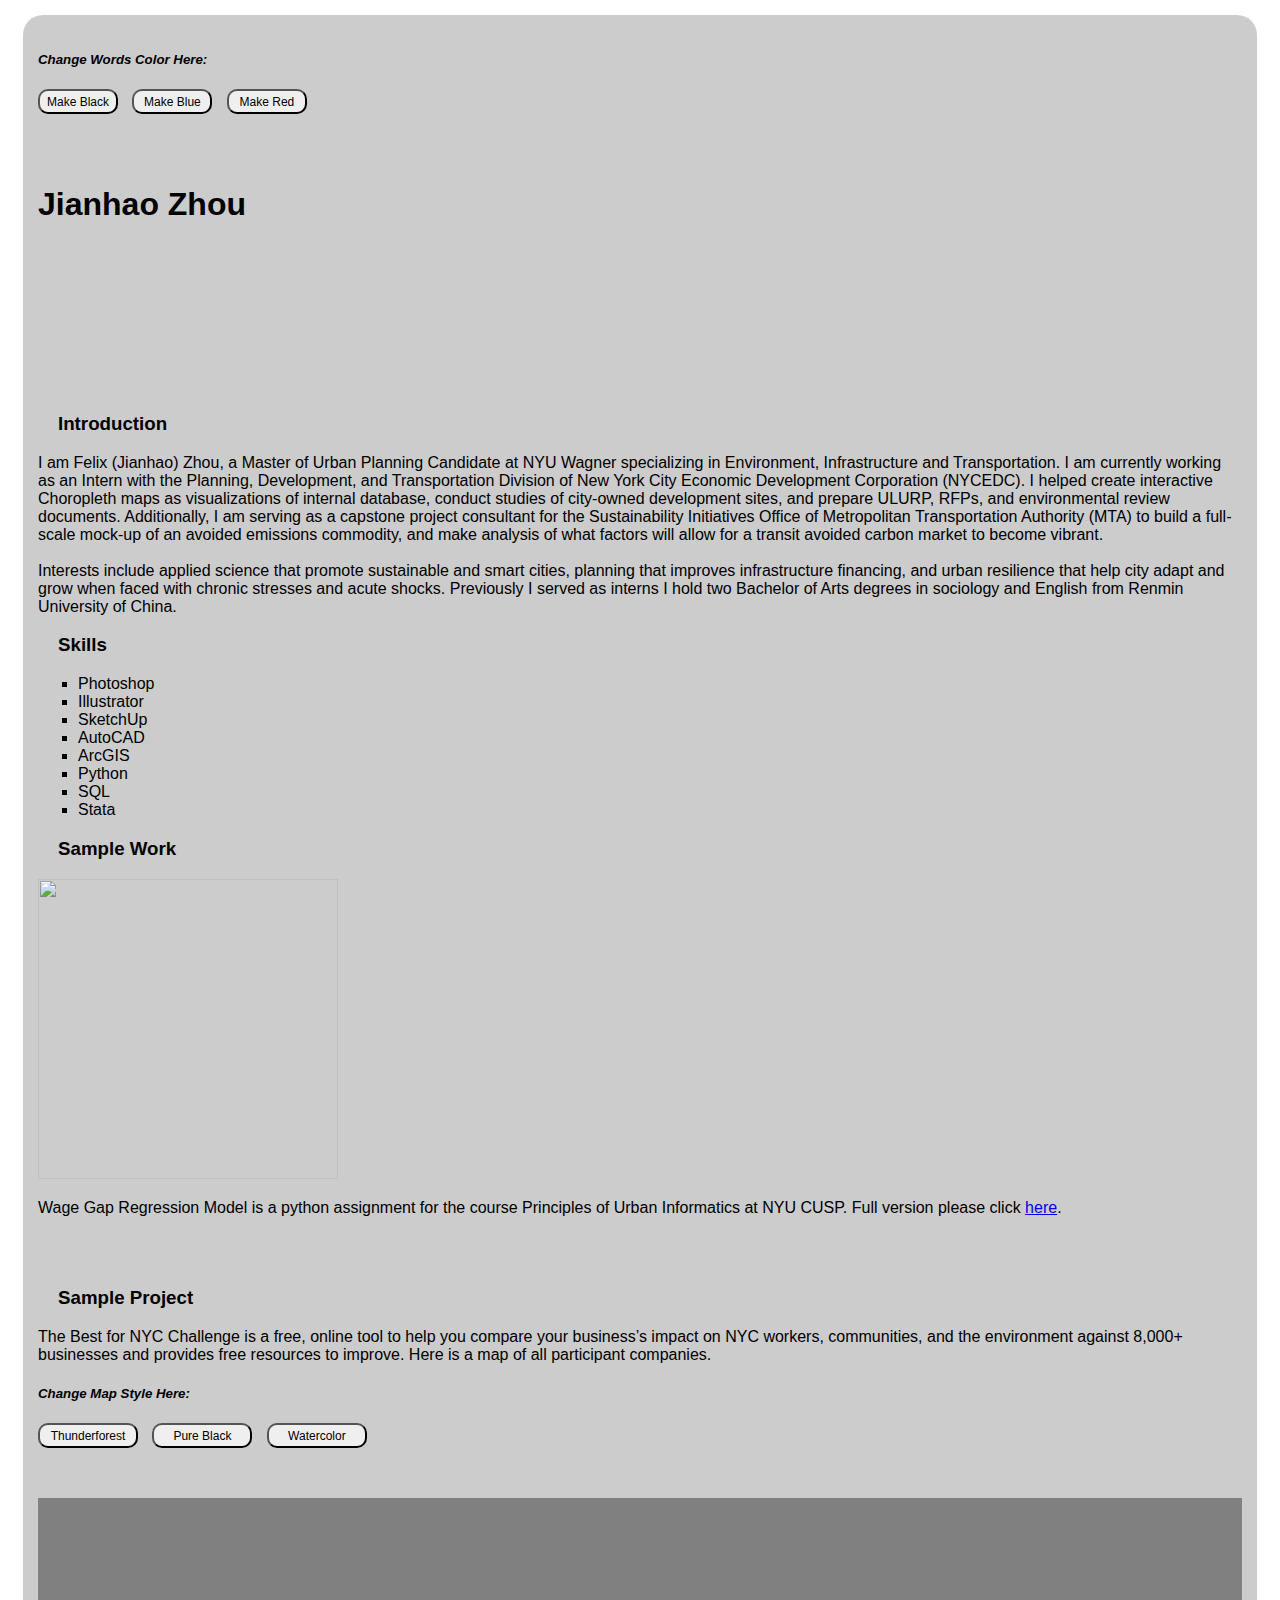
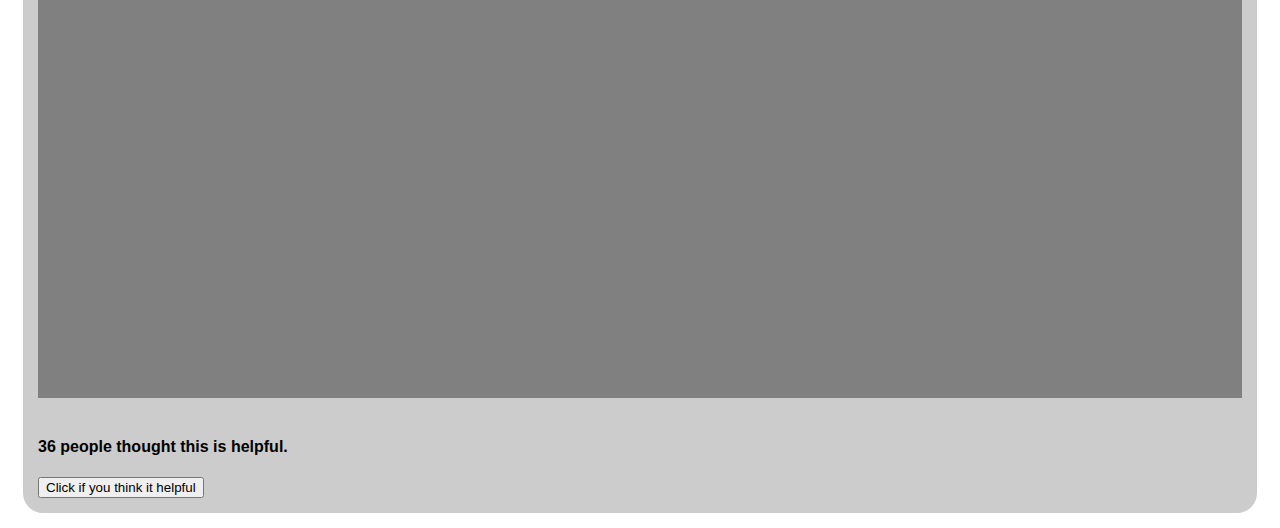
==== index.html @ ec806910 "revise html" ====
<!doctype html>

<html lang="en">
<head>
  <meta charset="utf-8">

  <title>Jianhao Zhou Eportfolio</title>
  <meta name="description" content="eportfolio">
  <meta name="author" content="Jianhao Zhou">
  <link rel="stylesheet" href="css/style.css">
  <link rel="stylesheet" href="http://cdn.leafletjs.com/leaflet/v0.7.7/leaflet.css" />
  <script src="http://cdn.leafletjs.com/leaflet/v0.7.7/leaflet.js"></script>
  <style type="text/css">

      #myMap {
        width: 100%;
        height: 500px;
        background-color: gray;
      }

      .myButton {
        width: 80px;
        height: 25px;
        margin-bottom: 50px;
        font-size: 12px;
        border-radius: 10px;
        margin-right: 10px;
      }
	  
	  .mapButton {
        width: 100px;
        height: 25px;
        margin-bottom: 50px;
        font-size: 12px;
        border-radius: 10px;
        margin-right: 10px;
      }

    </style>


</head>

<body>
  <script src='data/BestForNYC.json'></script>
  <script src="js/jquery.js"></script>

  <div id='myFirstDiv'>
    <h5>Change Words Color Here:</h5>
    <button id="makeBlack" class="myButton">
      Make Black
    </button>
    <button id="makeBlue" class="myButton">
      Make Blue
    </button>
    <button id="makeRed" class="myButton">
      Make Red
    </button>
    <br/>

    <h1>
    Jianhao Zhou
    </h1>

    <div class='photo'></div>

    <h3 class='notTestClass'>
  Introduction
    </h3>

    <p>
      I am Felix (Jianhao) Zhou, a Master of Urban Planning Candidate at NYU Wagner specializing in Environment, Infrastructure and Transportation. I am currently working as an Intern with the Planning, Development, and Transportation Division of New York City
      Economic Development Corporation (NYCEDC). I helped create interactive Choropleth maps as visualizations of internal database, conduct studies of city-owned development sites, and prepare ULURP, RFPs, and environmental review documents. Additionally,
      I am serving as a capstone project consultant for the Sustainability Initiatives Office of Metropolitan Transportation Authority (MTA) to build a full-scale mock-up of an avoided emissions commodity, and make analysis of what factors will allow for
      a transit avoided carbon market to become vibrant.
      <br/>
      <br/> Interests include applied science that promote sustainable and smart cities, planning that improves infrastructure financing, and urban resilience that help city adapt and grow when faced with chronic stresses and acute shocks. Previously I served
      as interns I hold two Bachelor of Arts degrees in sociology and English from Renmin University of China.
    </p>

    <h3 class='notTestClass'>
  Skills
    </h3>

    <div>
      <ul type="square">
        <li>Photoshop</li>
        <li>Illustrator</li>
        <li>SketchUp</li>
        <li>AutoCAD</li>
        <li>ArcGIS</li>
        <li>Python</li>
        <li>SQL</li>
        <li>Stata</li>
      </ul>
    </div>

    <h3 class='notTestClass'>
  Sample Work
    </h3>
    <img src='https://db.tt/xKORKbH3'>
    <br/>
    <p>Wage Gap Regression Model is a python assignment for the course Principles of Urban Informatics at NYU CUSP. Full version please click <a href='https://github.com/zhoujh30/PUI2015_jzhou/blob/master/ProjectSamples/ProjectSample_IncomeByGender.ipynb'
      target="_blank">here</a>.</p>

	<br/>
	<br/>
	<h3 class='notTestClass'>
  Sample Project
    </h3>
	<p>The Best for NYC Challenge is a free, online tool to help you compare your business’s impact on NYC workers, communities, and the environment against 8,000+ businesses and provides free resources to improve. Here is a map of all participant companies.</p>
	
	<h5>Change Map Style Here:</h5>
    <button id="one" class="mapButton">
      Thunderforest
    </button>
    <button id="two" class="mapButton">
      Pure Black
    </button>
    <button id="three" class="mapButton">
      Watercolor
    </button>
    <br/>
	
	<div id="myMap"></div>
	
	<br/>
    <h4> <span id='myNumber'>36</span> people thought this is helpful.</h4>
    <button id="addOne">Click if you think it helpful</button>
	   
  </div>

  

  <script type="text/javascript">
  
   var layer2 = L.tileLayer('http://{s}.basemaps.cartocdn.com/dark_all/{z}/{x}/{y}.png',{
    attribution: '&copy; <a href="http://www.openstreetmap.org/copyright">OpenStreetMap</a> contributors, &copy; <a href="http://cartodb.com/attributions">CartoDB</a>'
  });


   //Stamen Watercolor Basemap
   var layer3 = L.tileLayer('http://stamen-tiles-{s}.a.ssl.fastly.net/watercolor/{z}/{x}/{y}.{ext}', {
   attribution: 'Map tiles by <a href="http://stamen.com">Stamen Design</a>, <a href="http://creativecommons.org/licenses/by/3.0">CC BY 3.0</a> &mdash; Map data &copy; <a href="http://www.openstreetmap.org/copyright">OpenStreetMap</a>',
   subdomains: 'abcd',
   minZoom: 1,
   maxZoom: 16,
   ext: 'png'
 });

   //Thunderforest_TransportDark
	var layer1 = L.tileLayer('http://{s}.tile.thunderforest.com/transport-dark/{z}/{x}/{y}.png', {
		attribution: '&copy; <a href="http://www.opencyclemap.org">OpenCycleMap</a>, &copy; <a href="http://www.openstreetmap.org/copyright">OpenStreetMap</a>',
		maxZoom: 19
	});


  var eastRiver = [40.706913,-73.987513];
  var upperWestSide = [40.788129,-73.974509];
  var redhook = [40.729600, -73.958695];  
  var myZoom = 11;

  //now the fun stuff:  leaflet!
  var map = L.map('myMap').setView(eastRiver, myZoom);

  map.addLayer(layer1)
  
  L.geoJson(mapData, {
//    style: function (feature) {
//        return {color: feature.properties.color};
//    },
    onEachFeature: function (feature, layer) {
        layer.bindPopup('<b>Company: </b>'+feature.properties.company+'</br><b>Industry: </b>'+feature.properties.industry+'</br><b>Address: </b>'+feature.properties.address);
    }
}).addTo(map);

	  
  var panOptions = {
    animate: true,
    duration: 2
  }
  
  $(".mapButton").click(function() {

  if($(this).attr('id') == 'one' ) {
	  map.removeLayer(layer2)
	  map.removeLayer(layer3)
	  map.addLayer(layer1)
	  
      map.panTo(eastRiver, panOptions);

      } 
  else if($(this).attr('id') == 'two' ) {
	  map.removeLayer(layer1)
	  map.removeLayer(layer3)
 	  map.addLayer(layer2)
      map.panTo(upperWestSide, panOptions);

      }
  else if($(this).attr('id') == 'three' ) {
	  map.removeLayer(layer1)
	  map.removeLayer(layer2)
 	  map.addLayer(layer3)
      map.panTo(redhook, panOptions);

      }

});
	  
  </script>
 
  <script src="js/javascript.js"></script> 

</body>
</html>
---- css/style.css ----
h5 {
  font-style: italic;
}

p {
  font-family: sans-serif;
}

#myFirstDiv {
  background-color: #cccccc;
  color: black;
  margin: 15px;
  padding: 15px;
  font-family: sans-serif;
  border-radius: 20px;
}

img {
  height: 300px;
  width: 300px;
}

li a {
  color: yellow;
}

.notTestClass {
  margin-left: 20px;
}

.photo {
  height: 150px;
  width: 150px;
  background-image: url('https://db.tt/as1GV6hw');
  background-size: 100%;
}
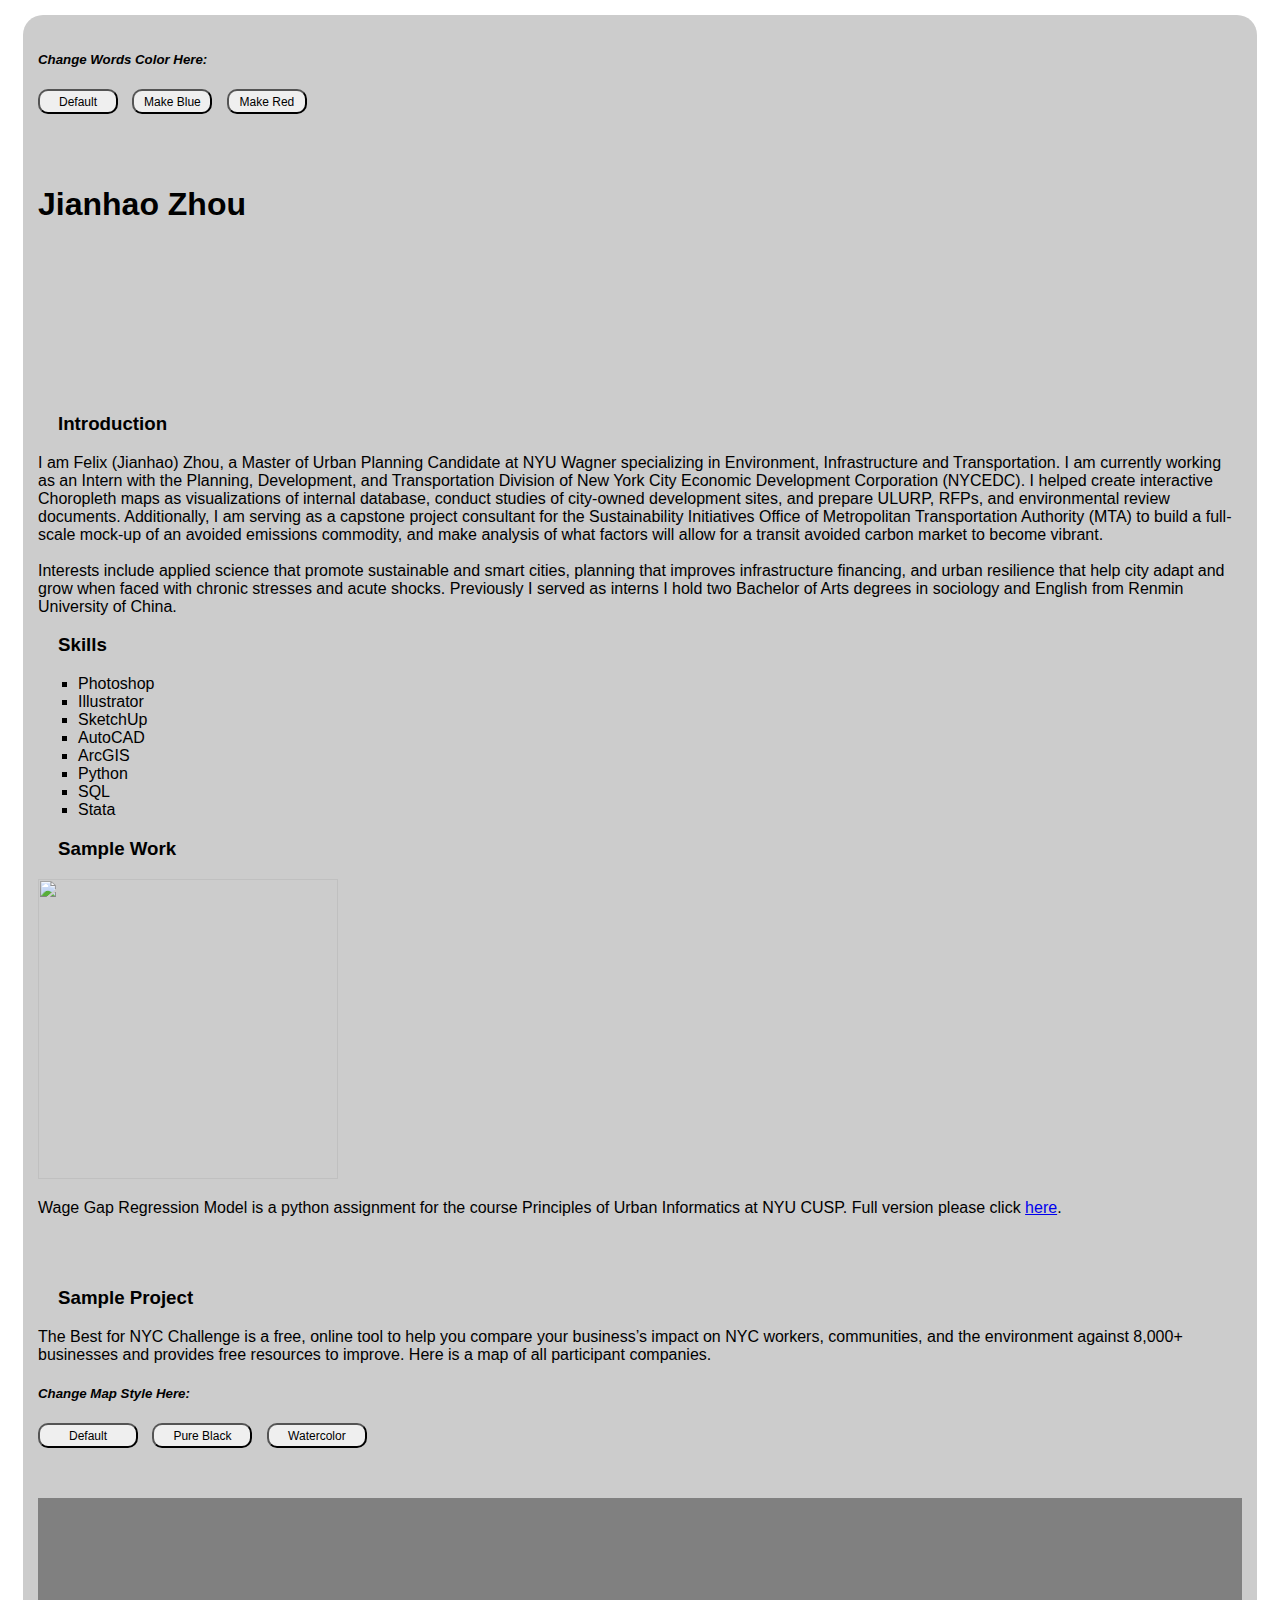
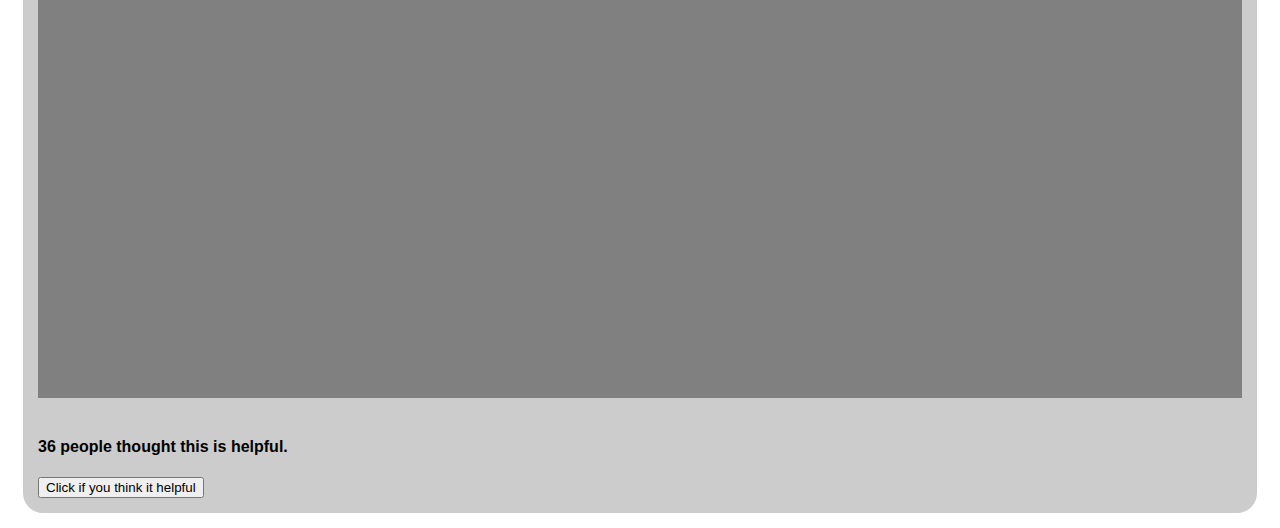
==== commit 5fc9f3cd: "change name" ====
--- a/index.html
+++ b/index.html
@@ -48,7 +48,7 @@
   <div id='myFirstDiv'>
     <h5>Change Words Color Here:</h5>
     <button id="makeBlack" class="myButton">
-      Make Black
+      Default 
     </button>
     <button id="makeBlue" class="myButton">
       Make Blue
@@ -112,7 +112,7 @@
 	
 	<h5>Change Map Style Here:</h5>
     <button id="one" class="mapButton">
-      Thunderforest
+      Default
     </button>
     <button id="two" class="mapButton">
       Pure Black
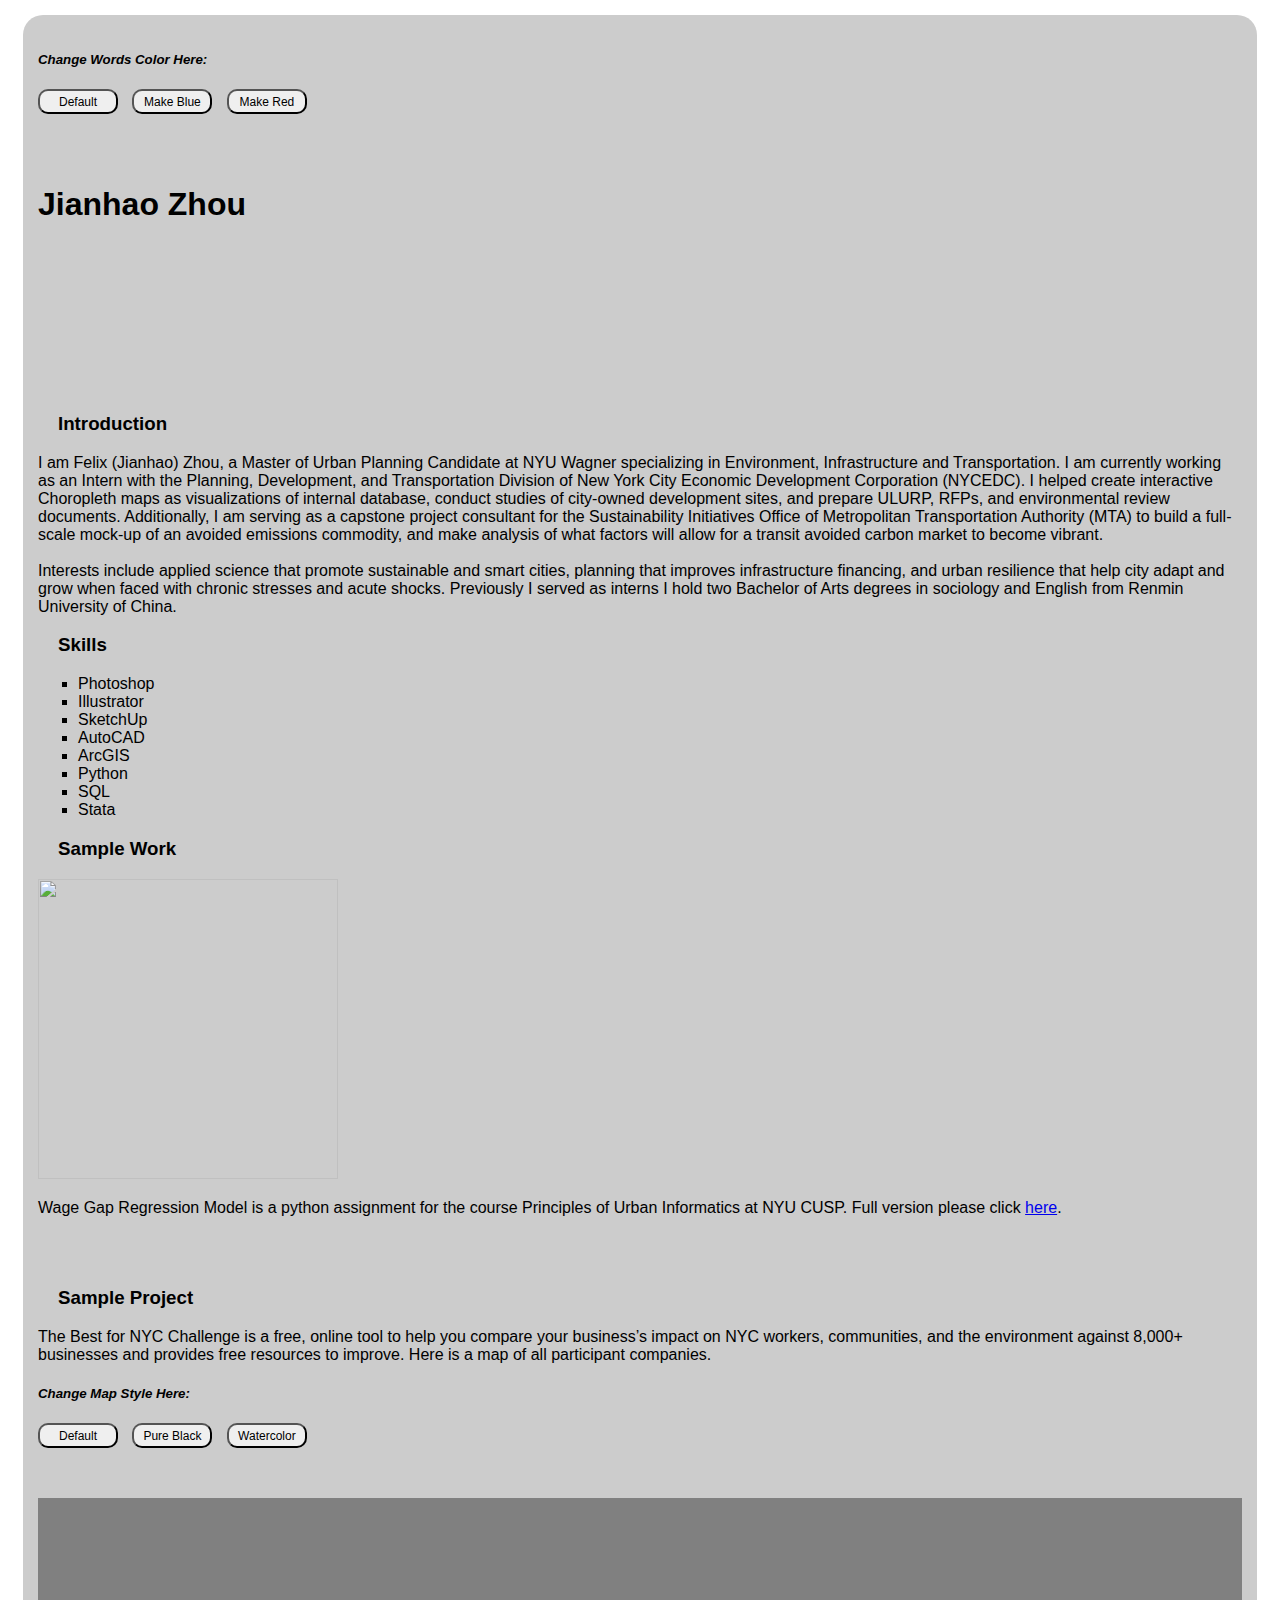
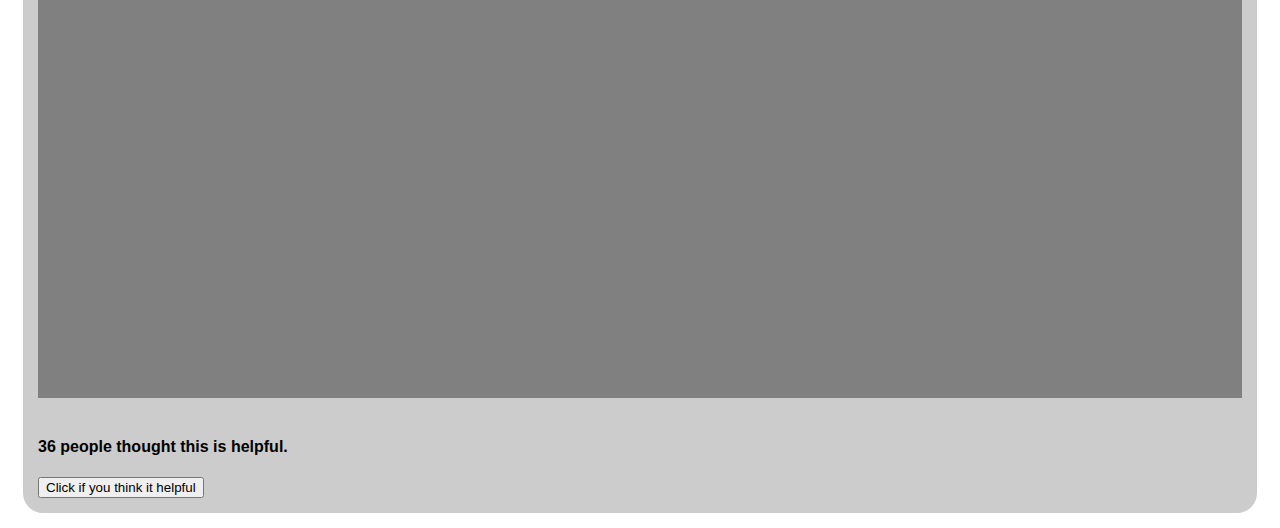
==== commit 056c0108: "button css" ====
--- a/index.html
+++ b/index.html
@@ -28,7 +28,7 @@
       }
 	  
 	  .mapButton {
-        width: 100px;
+        width: 80px;
         height: 25px;
         margin-bottom: 50px;
         font-size: 12px;
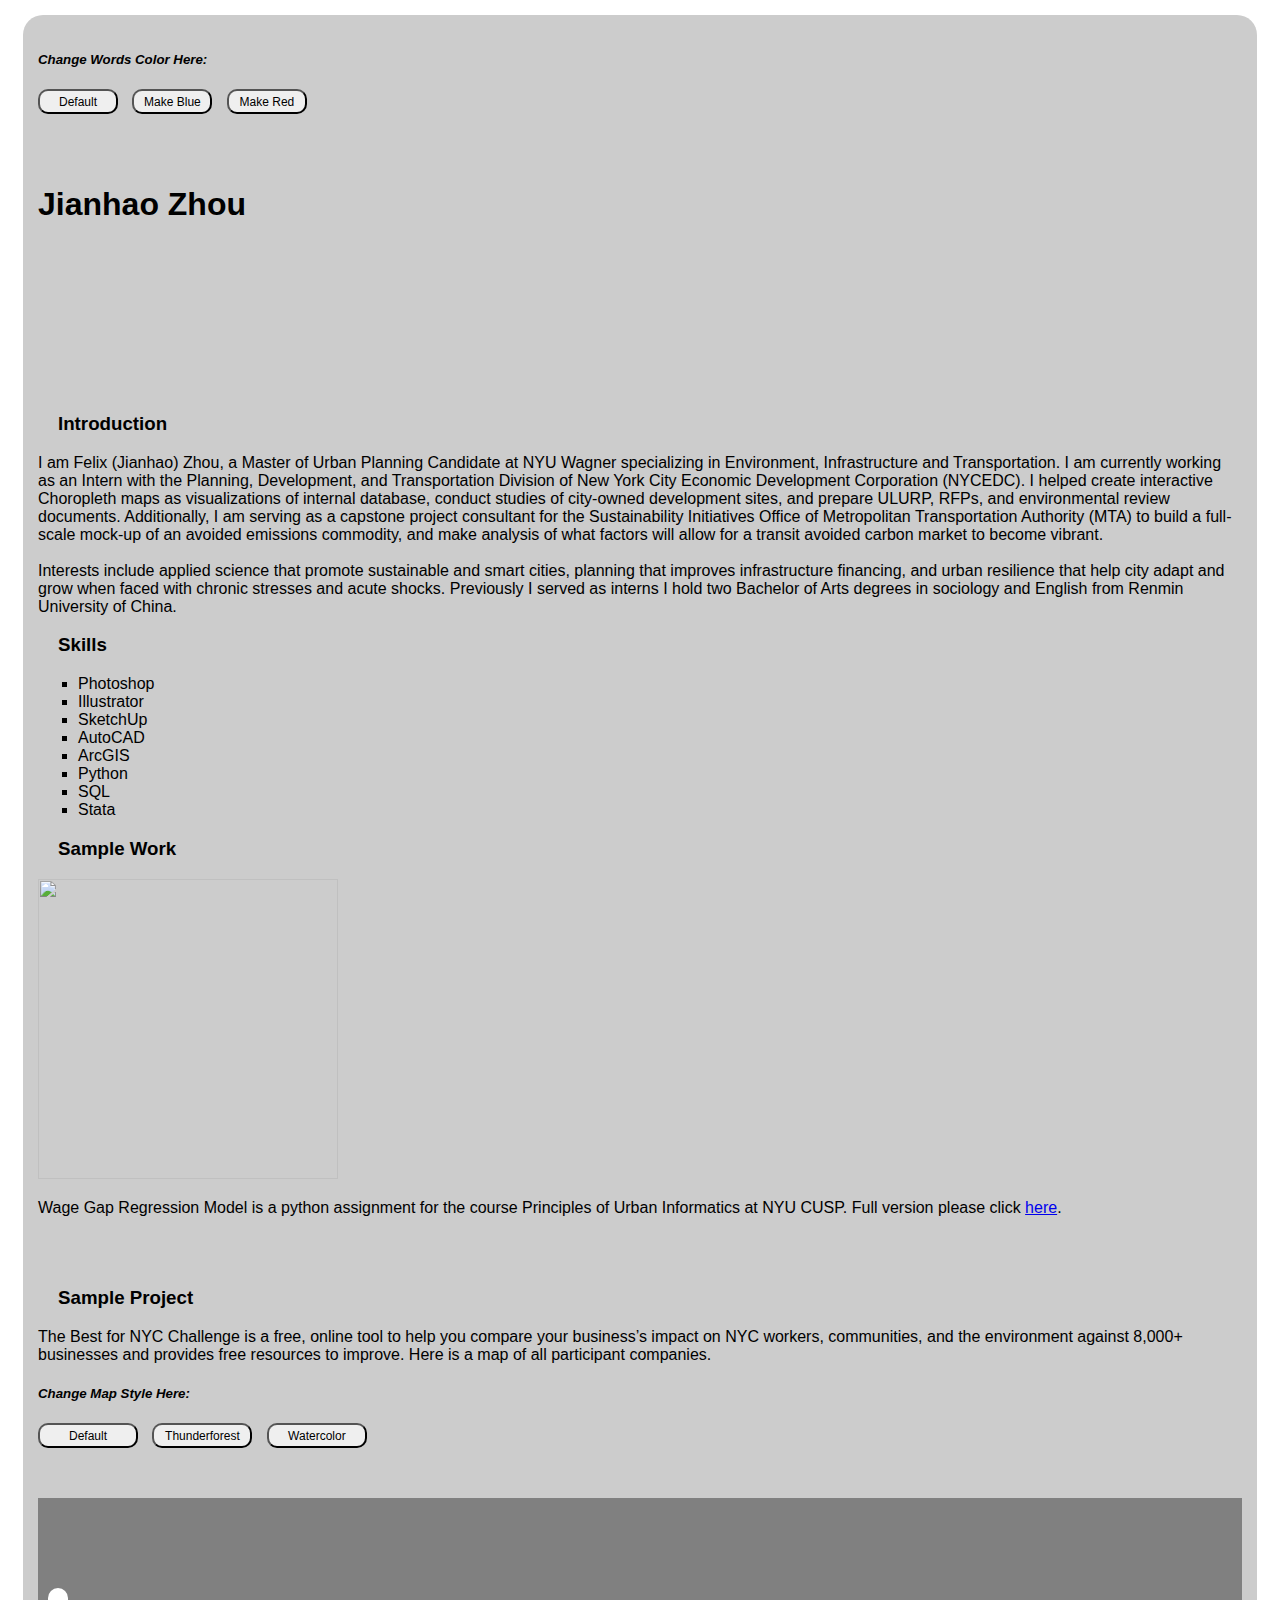
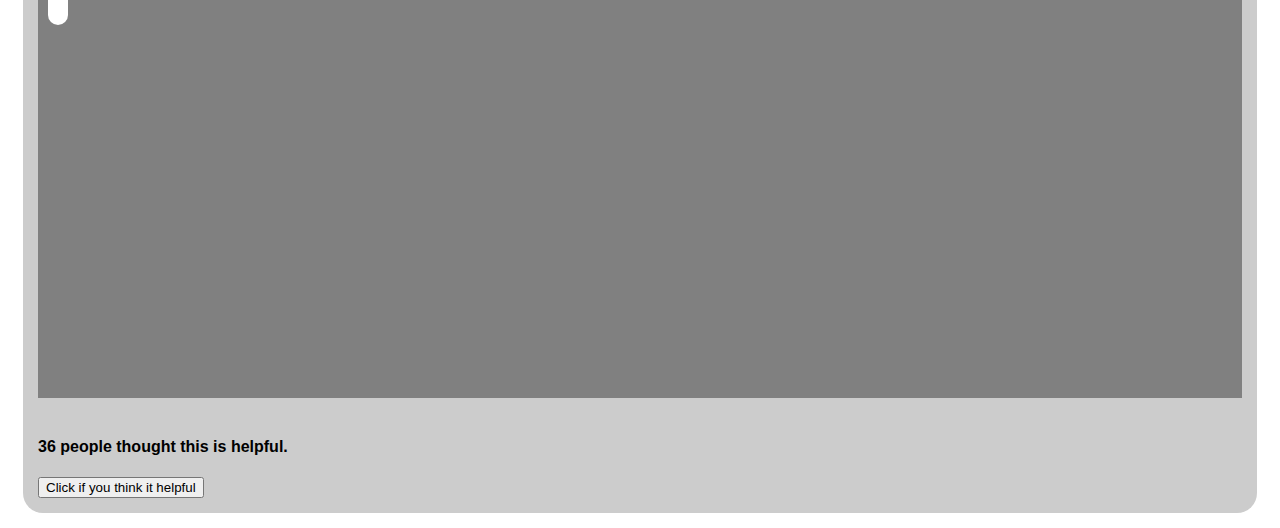
==== commit 5a9ba00f: "assignment 4" ====
--- a/index.html
+++ b/index.html
@@ -28,7 +28,7 @@
       }
 	  
 	  .mapButton {
-        width: 80px;
+        width: 100px;
         height: 25px;
         margin-bottom: 50px;
         font-size: 12px;
@@ -115,7 +115,7 @@
       Default
     </button>
     <button id="two" class="mapButton">
-      Pure Black
+      Thunderforest
     </button>
     <button id="three" class="mapButton">
       Watercolor
@@ -123,7 +123,7 @@
     <br/>
 	
 	<div id="myMap"></div>
-	
+	<div id="info"></div>
 	<br/>
     <h4> <span id='myNumber'>36</span> people thought this is helpful.</h4>
     <button id="addOne">Click if you think it helpful</button>
@@ -134,9 +134,9 @@
 
   <script type="text/javascript">
   
-   var layer2 = L.tileLayer('http://{s}.basemaps.cartocdn.com/dark_all/{z}/{x}/{y}.png',{
+   var layer1 = L.tileLayer('http://{s}.basemaps.cartocdn.com/dark_all/{z}/{x}/{y}.png',{
     attribution: '&copy; <a href="http://www.openstreetmap.org/copyright">OpenStreetMap</a> contributors, &copy; <a href="http://cartodb.com/attributions">CartoDB</a>'
-  });
+    });
 
 
    //Stamen Watercolor Basemap
@@ -146,67 +146,122 @@
    minZoom: 1,
    maxZoom: 16,
    ext: 'png'
- });
+    });
 
    //Thunderforest_TransportDark
-	var layer1 = L.tileLayer('http://{s}.tile.thunderforest.com/transport-dark/{z}/{x}/{y}.png', {
+	 var layer2 = L.tileLayer('http://{s}.tile.thunderforest.com/transport-dark/{z}/{x}/{y}.png', {
 		attribution: '&copy; <a href="http://www.opencyclemap.org">OpenCycleMap</a>, &copy; <a href="http://www.openstreetmap.org/copyright">OpenStreetMap</a>',
 		maxZoom: 19
-	});
-
-
-  var eastRiver = [40.706913,-73.987513];
-  var upperWestSide = [40.788129,-73.974509];
-  var redhook = [40.729600, -73.958695];  
-  var myZoom = 11;
-
-  //now the fun stuff:  leaflet!
-  var map = L.map('myMap').setView(eastRiver, myZoom);
-
-  map.addLayer(layer1)
+	 });
+
+
+    var eastRiver = [40.706913,-73.987513];
+    var upperWestSide = [40.788129,-73.974509];
+    var redhook = [40.729600, -73.958695];  
+    var myZoom = 11;
+
+    //now the fun stuff:  leaflet!
+    var map = L.map('myMap').setView(eastRiver, myZoom);
+
+    map.addLayer(layer1)
+	  
+	  
+
+	  
+    var panOptions = {
+      animate: true,
+      duration: 2
+    }
+
+	
+    function mouseoverFunction(e) {
+      var layer = e.target;
+
+      layer.setStyle({
+          weight: 5,
+          color: '#31a354',
+          dashArray: '',
+          fillOpacity: 0.3
+      });
+
+      if (!L.Browser.ie && !L.Browser.opera) {
+          layer.bringToFront();
+      }
+
+    //update the text in the infowindow with whatever was in the data
+      // console.log(layer.feature.properties.name);
+      $('#info').text(e? layer.feature.properties.NTAName : '<h4>Hover over a Neighborhood</h4>');
+      }
+
+    //this runs on mouseout
+      function resetHighlight(e) {
+        geojson.resetStyle(e.target);
+      }
+
+      //this is executed once for each feature in the data, and adds listeners
+      function onEachFeatureNabe(feature, layer) {
+        layer.on({
+            mouseover: mouseoverFunction,
+            mouseout: resetHighlight,
+            click: zoomToFeature
+        });
+      }
+    	  
+      function zoomToFeature(e) {
+    		map.fitBounds(e.target.getBounds());
+    	}
+	 
+	  function styleNabe(feature) {
+		return {
+			fillColor: '#a1d99b',
+			weight: 2,
+			opacity: 1,
+			color: 'white',
+			dashArray: '3',
+			fillOpacity: 0.3
+		};
+	  }
+    	  
+      L.geoJson(mapData, {
+    //    style: function (feature) {
+    //        return {color: feature.properties.color};
+    //    },
+        onEachFeature: function (feature, layer) {
+            layer.bindPopup('<b>Company: </b>'+feature.properties.company+'</br><b>Industry: </b>'+feature.properties.industry+'</br><b>Address: </b>'+feature.properties.address);
+        }
+      }).addTo(map);
+	  
+      $.getJSON('data/neighborhoods.geojson', function(nabe_data) {
+        geojson = L.geoJson(nabe_data, {
+		  style: styleNabe,
+    	  onEachFeature: onEachFeatureNabe
+    	}).addTo(map);
+      })
   
-  L.geoJson(mapData, {
-//    style: function (feature) {
-//        return {color: feature.properties.color};
-//    },
-    onEachFeature: function (feature, layer) {
-        layer.bindPopup('<b>Company: </b>'+feature.properties.company+'</br><b>Industry: </b>'+feature.properties.industry+'</br><b>Address: </b>'+feature.properties.address);
-    }
-}).addTo(map);
-
-	  
-  var panOptions = {
-    animate: true,
-    duration: 2
-  }
-  
-  $(".mapButton").click(function() {
-
-  if($(this).attr('id') == 'one' ) {
-	  map.removeLayer(layer2)
-	  map.removeLayer(layer3)
-	  map.addLayer(layer1)
-	  
-      map.panTo(eastRiver, panOptions);
-
-      } 
-  else if($(this).attr('id') == 'two' ) {
-	  map.removeLayer(layer1)
-	  map.removeLayer(layer3)
- 	  map.addLayer(layer2)
-      map.panTo(upperWestSide, panOptions);
-
-      }
-  else if($(this).attr('id') == 'three' ) {
-	  map.removeLayer(layer1)
-	  map.removeLayer(layer2)
- 	  map.addLayer(layer3)
-      map.panTo(redhook, panOptions);
-
-      }
-
-});
-	  
+      $(".mapButton").click(function() {
+
+        if($(this).attr('id') == 'one' ) {
+      	  map.removeLayer(layer2)
+      	  map.removeLayer(layer3)
+      	  map.addLayer(layer1)  
+            map.panTo(eastRiver, panOptions);
+
+            } 
+        else if($(this).attr('id') == 'two' ) {
+      	  map.removeLayer(layer1)
+      	  map.removeLayer(layer3)
+       	  map.addLayer(layer2)
+            map.panTo(upperWestSide, panOptions);
+
+            }
+        else if($(this).attr('id') == 'three' ) {
+      	  map.removeLayer(layer1)
+      	  map.removeLayer(layer2)
+       	  map.addLayer(layer3)
+            map.panTo(redhook, panOptions);
+            }
+      });
+
   </script>
  
   <script src="js/javascript.js"></script> 
--- a/css/style.css
+++ b/css/style.css
@@ -35,3 +35,14 @@
   background-size: 100%;
 }
 
+#info {
+  background: #FFFFFF;
+  padding: 10px;
+  border-radius: 10px;
+  font: bold, 10px;
+  position: relative;
+  top: -400px;
+  width: auto;
+  display: inline;
+  margin-left: 10px;
+	}
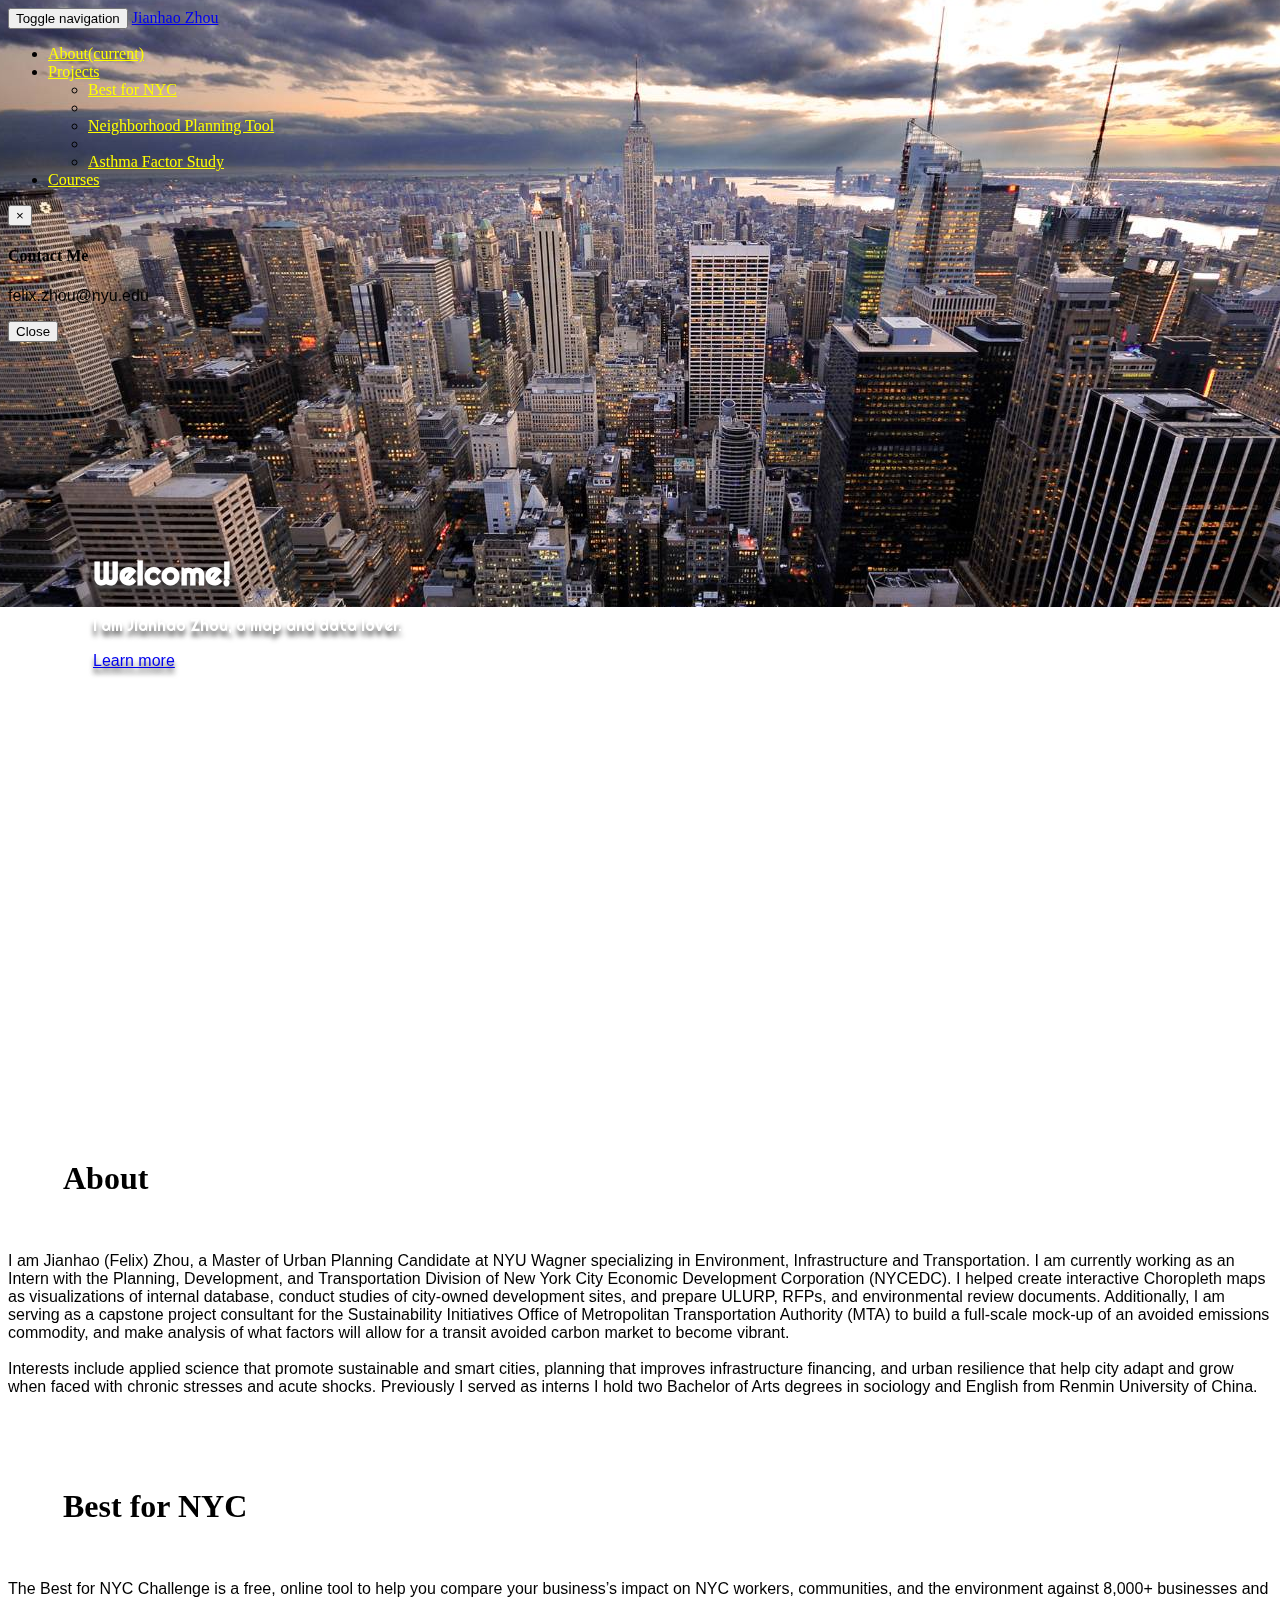
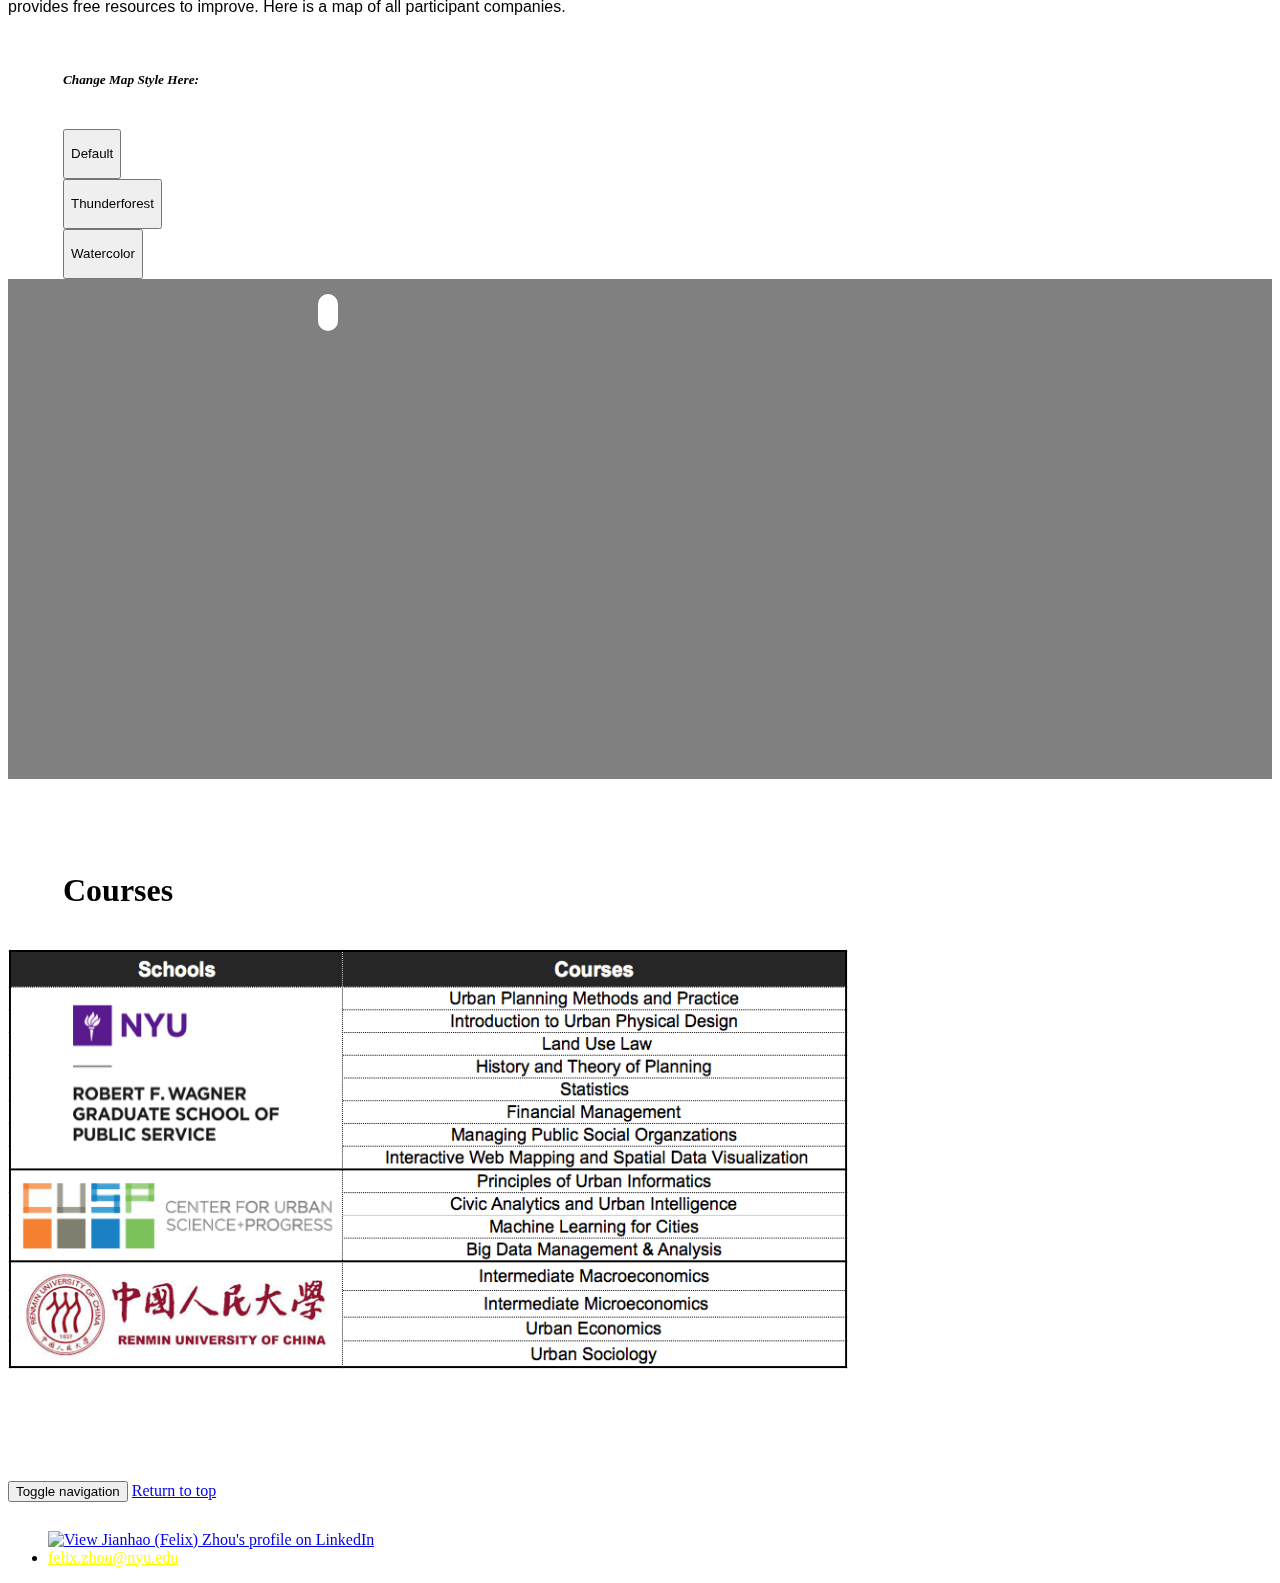
==== commit 0ae8ff96: "polish portfolio page" ====
--- a/index.html
+++ b/index.html
@@ -4,48 +4,355 @@
 <head>
   <meta charset="utf-8">
 
-  <title>Jianhao Zhou Eportfolio</title>
+  <title>Jianhao Zhou</title>
   <meta name="description" content="eportfolio">
   <meta name="author" content="Jianhao Zhou">
   <link rel="stylesheet" href="css/style.css">
   <link rel="stylesheet" href="http://cdn.leafletjs.com/leaflet/v0.7.7/leaflet.css" />
+  <link href="https://maxcdn.bootstrapcdn.com/bootswatch/3.3.6/flatly/bootstrap.min.css" rel="stylesheet" integrity="sha384-XYCjB+hFAjSbgf9yKUgbysEjaVLOXhCgATTEBpCqT1R3jvG5LGRAK5ZIyRbH5vpX" crossorigin="anonymous">
+  <link href='https://fonts.googleapis.com/css?family=Crimson+Text' rel='stylesheet' type='text/css'>
+  <link href='https://fonts.googleapis.com/css?family=Righteous' rel='stylesheet' type='text/css'>
   <script src="http://cdn.leafletjs.com/leaflet/v0.7.7/leaflet.js"></script>
-  <style type="text/css">
-
-      #myMap {
-        width: 100%;
-        height: 500px;
-        background-color: gray;
-      }
-
-      .myButton {
-        width: 80px;
-        height: 25px;
-        margin-bottom: 50px;
-        font-size: 12px;
-        border-radius: 10px;
-        margin-right: 10px;
-      }
-	  
-	  .mapButton {
-        width: 100px;
-        height: 25px;
-        margin-bottom: 50px;
-        font-size: 12px;
-        border-radius: 10px;
-        margin-right: 10px;
-      }
-
-    </style>
-
-
-</head>
-
-<body>
   <script src='data/BestForNYC.json'></script>
   <script src="js/jquery.js"></script>
-
+  <script src="https://maxcdn.bootstrapcdn.com/bootstrap/3.3.6/js/bootstrap.min.js" integrity="sha384-0mSbJDEHialfmuBBQP6A4Qrprq5OVfW37PRR3j5ELqxss1yVqOtnepnHVP9aJ7xS" crossorigin="anonymous"></script>
+
+
+  <style type="text/css">
+
+    #bestfornycMap {
+      /*width: 100%;*/
+      height: 500px;
+      background-color: gray;
+    }
+
+   /* #NebeToolMap {
+      width: 100%;
+      height: 500px;
+      background-color: gray;
+    }*/
+
+    .myButton {
+      width: 80px;
+      height: 25px;
+      margin-bottom: 50px;
+      font-size: 12px;
+      border-radius: 10px;
+      margin-right: 10px;
+    }
+	  
+    .mapButton {
+      /*width: 100px;*/
+      height: 50px;
+      /*margin-bottom: 50px;*/
+      /*font-size: 12px;*/
+      /*border-radius: 10px;*/
+      /*margin-right: 10px;*/
+    }
+
+    .bg {
+      background: url('/data/bg.jpg') no-repeat center center;
+      position: fixed;
+      width: 100%;
+      height: 607px; /*same height as jumbotron */
+      top:0;
+      left:0;
+      z-index: -1;
+    }
+
+    .jumbotron {
+      height: 607px;
+      padding-top: 190px;
+      padding-left: 85px;
+      color: white;
+      text-shadow: #444 0 5px 5px;
+      background: transparent;
+    }
+
+    .googlefont1 {
+      font-family: 'Righteous', cursive;
+    }
+
+/*    .googlefont2 {
+      font-family: 'Righteous', cursive;
+    }*/
+
+    .col-md-3 {
+      padding-left: 55px;
+      position: center;
+    }
+
+    #info {
+      background: #FFFFFF;
+      padding: 10px;
+      border-radius: 10px;
+      font: bold, 10px;
+      position: relative;
+      top: -475px;
+      width: auto;
+      display: inline;
+      margin-left: 310px;
+    }
+
+    #courseImg {
+      height: 420px;
+      width: 840px;
+    }
+
+    #linkedin {
+      margin-top: 13px;
+      margin-right: 13px;
+      height: 33px;
+      width: 166px;
+    }
+
+/*    h2{
+      font-family: Arial, Helvetica, sans-serif;
+    }
+
+    .info {
+      width: 325px;
+      height: 28px;
+      padding: 6px 8px;
+      font: 14px/16px Arial, Helvetica, sans-serif;
+      background: white;
+      background: rgba(255,255,255,0.8);
+      box-shadow: 0 0 15px rgba(0,0,0,0.2);
+      border-radius: 5px;
+      text-align: left;
+    }
+
+    .info h4 {
+      margin: 0 0 5px;
+      text-align: center;
+      padding-top: 4px;
+      padding-bottom: 4px;
+    }
+
+    .info i {
+      width: 18px;
+      height: 18px;
+      float: left;
+      margin-right: 20px;
+      margin-left: 100px;
+      opacity: 0.7;
+      outline: black solid thin;
+      margin-top: 5px;
+    }
+
+    .legend {
+      width: 325px;
+      height: 140px;
+      text-align: left;
+      line-height: 18px;
+    }
+
+    .legend i {
+      width: 18px;
+      height: 18px;
+      float: left;
+      margin-right: 20px;
+      margin-left: 100px;
+      margin-top: auto;
+      opacity: 0.7;
+      outline: black solid thin;
+    }*/
+  </style>
+
+
+</head>
+
+<body>
+  <nav class="navbar navbar-default navbar-static-top" id='top'>
+    <div class="container-fluid">
+      <!-- Brand and toggle get grouped for better mobile display -->
+      <div class="navbar-header">
+        <button type="button" class="navbar-toggle collapsed" data-toggle="collapse" data-target="#bs-example-navbar-collapse-1" aria-expanded="false">
+          <span class="sr-only">Toggle navigation</span>
+          <span class="icon-bar"></span>
+          <span class="icon-bar"></span>
+          <span class="icon-bar"></span>
+        </button>
+        <a class="navbar-brand" href="http://zhoujh30.github.io/Eportfolio_Map/">Jianhao Zhou</a>
+      </div>
+
+      <!-- Collect the nav links, forms, and other content for toggling -->
+      <div class="collapse navbar-collapse" id="bs-example-navbar-collapse-1">
+        <ul class="nav navbar-nav">
+          <li class="active"><a href="#about">About<span class="sr-only">(current)</span></a></li>
+          <li class="dropdown">
+            <a href="#" class="dropdown-toggle" data-toggle="dropdown" role="button" aria-haspopup="true" aria-expanded="false">Projects<span class="caret"></span></a>
+            <ul class="dropdown-menu">
+              <li><a href="#bestfornyc">Best for NYC</a></li>
+              <!-- <li><a href="#">Neighborhood Tool</a></li> -->
+              <!-- <li><a href="#">Something else here</a></li> -->
+              <li role="separator" class="divider"></li>
+              <li><a href="https://db.tt/yoFH3baF", target="_blank">Neighborhood Planning Tool</a></li>
+              <li role="separator" class="divider"></li>
+              <li><a href="https://github.com/zhoujh30/PUI2015_jzhou/blob/master/Final/PUI2015_final_JianhaoZhou.ipynb", target="_blank">Asthma Factor Study</a></li>
+            </ul>
+          </li>
+          <li><a href="#courses">Courses</a></li>
+        </ul>
+       <!--  <form class="navbar-form navbar-left" role="search">
+          <div class="form-group">
+            <input type="text" class="form-control" placeholder="Search">
+          </div>
+          <button type="submit" class="btn btn-default">Submit</button>
+        </form> -->
+        <ul class="nav navbar-nav navbar-right">
+          <!-- <a href="#" data-toggle="collapse" data-target=".navbar-collapse.in" id="about-btn"><i class="fa fa-question-circle white"></i>&nbsp;&nbsp;About</a> -->
+
+          <!-- <li><a href="#" data-toggle="modal" data-target="#myModal">Contact Me</a></li> -->
+        </ul>
+      </div><!-- /.navbar-collapse -->
+    </div><!-- /.container-fluid -->
+  </nav>
+
+  <!-- Modal -->
+  <div id="myModal" class="modal fade" role="dialog">
+    <div class="modal-dialog">
+
+      <!-- Modal content-->
+      <div class="modal-content">
+        <div class="modal-header">
+          <button type="button" class="close" data-dismiss="modal">&times;</button>
+          <h4 class="modal-title">Contact Me</h4>
+        </div>
+        <div class="modal-body">
+
+          <p>felix.zhou@nyu.edu</p>
+        </div>
+        <div class="modal-footer">
+          <button type="button" class="btn btn-default" data-dismiss="modal">Close</button>
+        </div>
+      </div>
+
+    </div>
+  </div>
+
+  <div class="bg"></div>
+  <div class="jumbotron">
+    <h1 class='googlefont1'>Welcome!</h1>
+    <p class='googlefont1'>I am Jianhao Zhou, a map and data lover.</p>
+    <p><a class="btn btn-primary btn-lg" href="#about" role="button"><span class="glyphicon glyphicon-user" aria-hidden="true"></span> Learn more</a></p>
+  </div>
+
+  <div class="row">
+    <div class="col-md-3" id='about'>
+      <h1>About</h1>
+    </div>
+    <div class="container",class="col-md-9">
+      </br>
+      <p class="col-md-9">
+        I am Jianhao (Felix) Zhou, a Master of Urban Planning Candidate at NYU Wagner specializing in Environment, Infrastructure and Transportation. I am currently working as an Intern with the Planning, Development, and Transportation Division of New York City
+        Economic Development Corporation (NYCEDC). I helped create interactive Choropleth maps as visualizations of internal database, conduct studies of city-owned development sites, and prepare ULURP, RFPs, and environmental review documents. Additionally,
+        I am serving as a capstone project consultant for the Sustainability Initiatives Office of Metropolitan Transportation Authority (MTA) to build a full-scale mock-up of an avoided emissions commodity, and make analysis of what factors will allow for
+        a transit avoided carbon market to become vibrant.
+        <br/>
+        <br/> Interests include applied science that promote sustainable and smart cities, planning that improves infrastructure financing, and urban resilience that help city adapt and grow when faced with chronic stresses and acute shocks. Previously I served
+        as interns I hold two Bachelor of Arts degrees in sociology and English from Renmin University of China.
+      </p>
+    </div>
+  </div>
+  </br>
+  </br>
+  </br>
+
+  <div class="row">
+    <div class="col-md-3" id='bestfornyc'>
+      <h1>Best for NYC</h1>
+    </div>
+    <div class="container",class="col-md-9">
+      </br>
+      <p class="col-md-9">The Best for NYC Challenge is a free, online tool to help you compare your business’s impact on NYC workers, communities, and the environment against 8,000+ businesses and provides free resources to improve. Here is a map of all participant companies.</p>
+    </div>
+  </div>
+  </br>
+
+  <div class="row">
+    <div class="col-md-3">
+      <div class="btn-group-vertical" role="group" aria-label="...">
+          <h5>Change Map Style Here:</h5></br>
+          <button id="one" type="button" class="btn btn-success mapButton">Default</button></br>
+          <button id="two" type="button" class="btn btn-primary mapButton">Thunderforest</button></br>
+          <button id="three" type="button" class="btn btn-danger mapButton">Watercolor</button>
+      </div>
+    </div>
+    <div class="container",class="col-md-9">
+      <div id="bestfornycMap"></div>
+      <div id="info"></div>
+    </div>
+  </div>
+  </br>
+  </br>
+  </br>
+
+<!--   <div class="row">
+    <div class="col-md-3" id='bestfornyc'>
+      <h1>Neighborhood Planning Tool</h1>
+    </div>
+    <div class="container",class="col-md-9">
+      </br>
+      <p class="col-md-9"></p>
+    </div>
+  </div>
+  </br>
+  <div class="row">
+    <div class="col-md-3">
+    </div>
+    <div class="container",class="col-md-9">
+      <div id="NebeToolMap"></div>
+    </div>
+  </div>
+  </br>
+  </br>
+  </br> -->
+
+  <div class="row">
+    <div class="col-md-3" id='courses'>
+      <h1>Courses</h1>
+    </div>
+    <div class="container",class="col-md-9">
+      </br>
+      <img src="/data/courses.png" class="img-rounded" id='courseImg'>
+    </div>
+  </div>
+  </br>
+  </br>
+  </br>
+  </br>
+  </br>
+  </br>
+
+  <nav class="navbar navbar-default navbar-fixed-bottom">
+    <div class="container-fluid">
+        <!-- Brand and toggle get grouped for better mobile display -->
+        <div class="navbar-header">
+          <button type="button" class="navbar-toggle collapsed" data-toggle="collapse" data-target="#bs-example-navbar-collapse-1" aria-expanded="false">
+            <span class="sr-only">Toggle navigation</span>
+            <span class="icon-bar"></span>
+            <span class="icon-bar"></span>
+            <span class="icon-bar"></span>
+          </button>
+          <a class="navbar-brand" href="#top">Return to top</a>
+        </div>
+        
+        <div class="collapse navbar-collapse" id="bs-example-navbar-collapse-1">
+          <ul class="nav navbar-nav navbar-right">
+            <!-- <li class="active"><a href="#about">About<span class="sr-only">(current)</span></a></li> -->
+            <a href="https://www.linkedin.com/pub/jianhao-felix-zhou/35/50b/a8"  target="_blank">
+              <img id='linkedin' src="https://static.licdn.com/scds/common/u/img/webpromo/btn_viewmy_160x33.png" border="0" alt="View Jianhao (Felix) Zhou's profile on LinkedIn">
+            </a>
+            <li><a href="mailto:felix.zhou@nyu.edu">felix.zhou@nyu.edu</a></li>
+          </ul>
+        </div>
+    </div>
+  </nav>
+
+<!-- 
   <div id='myFirstDiv'>
+
     <h5>Change Words Color Here:</h5>
     <button id="makeBlack" class="myButton">
       Default 
@@ -57,82 +364,20 @@
       Make Red
     </button>
     <br/>
-
-    <h1>
-    Jianhao Zhou
-    </h1>
-
-    <div class='photo'></div>
-
-    <h3 class='notTestClass'>
-  Introduction
-    </h3>
-
-    <p>
-      I am Felix (Jianhao) Zhou, a Master of Urban Planning Candidate at NYU Wagner specializing in Environment, Infrastructure and Transportation. I am currently working as an Intern with the Planning, Development, and Transportation Division of New York City
-      Economic Development Corporation (NYCEDC). I helped create interactive Choropleth maps as visualizations of internal database, conduct studies of city-owned development sites, and prepare ULURP, RFPs, and environmental review documents. Additionally,
-      I am serving as a capstone project consultant for the Sustainability Initiatives Office of Metropolitan Transportation Authority (MTA) to build a full-scale mock-up of an avoided emissions commodity, and make analysis of what factors will allow for
-      a transit avoided carbon market to become vibrant.
-      <br/>
-      <br/> Interests include applied science that promote sustainable and smart cities, planning that improves infrastructure financing, and urban resilience that help city adapt and grow when faced with chronic stresses and acute shocks. Previously I served
-      as interns I hold two Bachelor of Arts degrees in sociology and English from Renmin University of China.
-    </p>
-
-    <h3 class='notTestClass'>
-  Skills
-    </h3>
-
-    <div>
-      <ul type="square">
-        <li>Photoshop</li>
-        <li>Illustrator</li>
-        <li>SketchUp</li>
-        <li>AutoCAD</li>
-        <li>ArcGIS</li>
-        <li>Python</li>
-        <li>SQL</li>
-        <li>Stata</li>
-      </ul>
-    </div>
-
-    <h3 class='notTestClass'>
-  Sample Work
-    </h3>
-    <img src='https://db.tt/xKORKbH3'>
-    <br/>
-    <p>Wage Gap Regression Model is a python assignment for the course Principles of Urban Informatics at NYU CUSP. Full version please click <a href='https://github.com/zhoujh30/PUI2015_jzhou/blob/master/ProjectSamples/ProjectSample_IncomeByGender.ipynb'
-      target="_blank">here</a>.</p>
-
-	<br/>
-	<br/>
-	<h3 class='notTestClass'>
-  Sample Project
-    </h3>
-	<p>The Best for NYC Challenge is a free, online tool to help you compare your business’s impact on NYC workers, communities, and the environment against 8,000+ businesses and provides free resources to improve. Here is a map of all participant companies.</p>
-	
-	<h5>Change Map Style Here:</h5>
-    <button id="one" class="mapButton">
-      Default
-    </button>
-    <button id="two" class="mapButton">
-      Thunderforest
-    </button>
-    <button id="three" class="mapButton">
-      Watercolor
-    </button>
-    <br/>
-	
-	<div id="myMap"></div>
-	<div id="info"></div>
-	<br/>
-    <h4> <span id='myNumber'>36</span> people thought this is helpful.</h4>
-    <button id="addOne">Click if you think it helpful</button>
 	   
-  </div>
-
+  </div> -->
   
-
   <script type="text/javascript">
+
+    var jumboHeight = $('.jumbotron').outerHeight();
+    function parallax(){
+        var scrolled = $(window).scrollTop();
+        $('.bg').css('height', (jumboHeight-scrolled) + 'px');
+    }
+
+    $(window).scroll(function(e){
+        parallax();
+    });
   
    var layer1 = L.tileLayer('http://{s}.basemaps.cartocdn.com/dark_all/{z}/{x}/{y}.png',{
     attribution: '&copy; <a href="http://www.openstreetmap.org/copyright">OpenStreetMap</a> contributors, &copy; <a href="http://cartodb.com/attributions">CartoDB</a>'
@@ -161,9 +406,9 @@
     var myZoom = 11;
 
     //now the fun stuff:  leaflet!
-    var map = L.map('myMap').setView(eastRiver, myZoom);
-
-    map.addLayer(layer1)
+    var map1 = L.map('bestfornycMap').setView(eastRiver, myZoom);
+
+    map1.addLayer(layer1)
 	  
 	  
 
@@ -208,7 +453,7 @@
       }
     	  
       function zoomToFeature(e) {
-    		map.fitBounds(e.target.getBounds());
+    		map1.fitBounds(e.target.getBounds());
     	}
 	 
 	  function styleNabe(feature) {
@@ -229,42 +474,52 @@
         onEachFeature: function (feature, layer) {
             layer.bindPopup('<b>Company: </b>'+feature.properties.company+'</br><b>Industry: </b>'+feature.properties.industry+'</br><b>Address: </b>'+feature.properties.address);
         }
-      }).addTo(map);
+      }).addTo(map1);
 	  
       $.getJSON('data/neighborhoods.geojson', function(nabe_data) {
-        geojson = L.geoJson(nabe_data, {
-		  style: styleNabe,
-    	  onEachFeature: onEachFeatureNabe
-    	}).addTo(map);
+          geojson = L.geoJson(nabe_data, {
+  		  style: styleNabe,
+      	  onEachFeature: onEachFeatureNabe
+      	}).addTo(map1);
       })
   
       $(".mapButton").click(function() {
 
         if($(this).attr('id') == 'one' ) {
-      	  map.removeLayer(layer2)
-      	  map.removeLayer(layer3)
-      	  map.addLayer(layer1)  
-            map.panTo(eastRiver, panOptions);
-
-            } 
+      	  map1.removeLayer(layer2)
+      	  map1.removeLayer(layer3)
+      	  map1.addLayer(layer1)  
+          map1.panTo(eastRiver, panOptions);
+
+        } 
         else if($(this).attr('id') == 'two' ) {
-      	  map.removeLayer(layer1)
-      	  map.removeLayer(layer3)
-       	  map.addLayer(layer2)
-            map.panTo(upperWestSide, panOptions);
-
-            }
+      	  map1.removeLayer(layer1)
+      	  map1.removeLayer(layer3)
+       	  map1.addLayer(layer2)
+          map1.panTo(upperWestSide, panOptions);
+
+        }
         else if($(this).attr('id') == 'three' ) {
-      	  map.removeLayer(layer1)
-      	  map.removeLayer(layer2)
-       	  map.addLayer(layer3)
-            map.panTo(redhook, panOptions);
+      	  map1.removeLayer(layer1)
+      	  map1.removeLayer(layer2)
+       	  map1.addLayer(layer3)
+          map1.panTo(redhook, panOptions);
             }
       });
 
+    $(function(){
+      var hash = window.location.hash;
+      hash && $('ul.nav a[href="' + hash + '"]').tab('show');
+
+      $('.nav-tabs a').click(function (e) {
+        $(this).tab('show');
+        var scrollmem = $('body').scrollTop();
+        window.location.hash = this.hash;
+        $('html,body').scrollTop(scrollmem);
+      });
+    });
   </script>
- 
+  <!-- <script src="js/NebeTool.js"></script> -->
   <script src="js/javascript.js"></script> 
-
 </body>
 </html>--- a/css/style.css
+++ b/css/style.css
@@ -15,11 +15,6 @@
   border-radius: 20px;
 }
 
-img {
-  height: 300px;
-  width: 300px;
-}
-
 li a {
   color: yellow;
 }
@@ -35,14 +30,6 @@
   background-size: 100%;
 }
 
-#info {
-  background: #FFFFFF;
-  padding: 10px;
-  border-radius: 10px;
-  font: bold, 10px;
-  position: relative;
-  top: -400px;
-  width: auto;
-  display: inline;
-  margin-left: 10px;
-	}
+
+
+
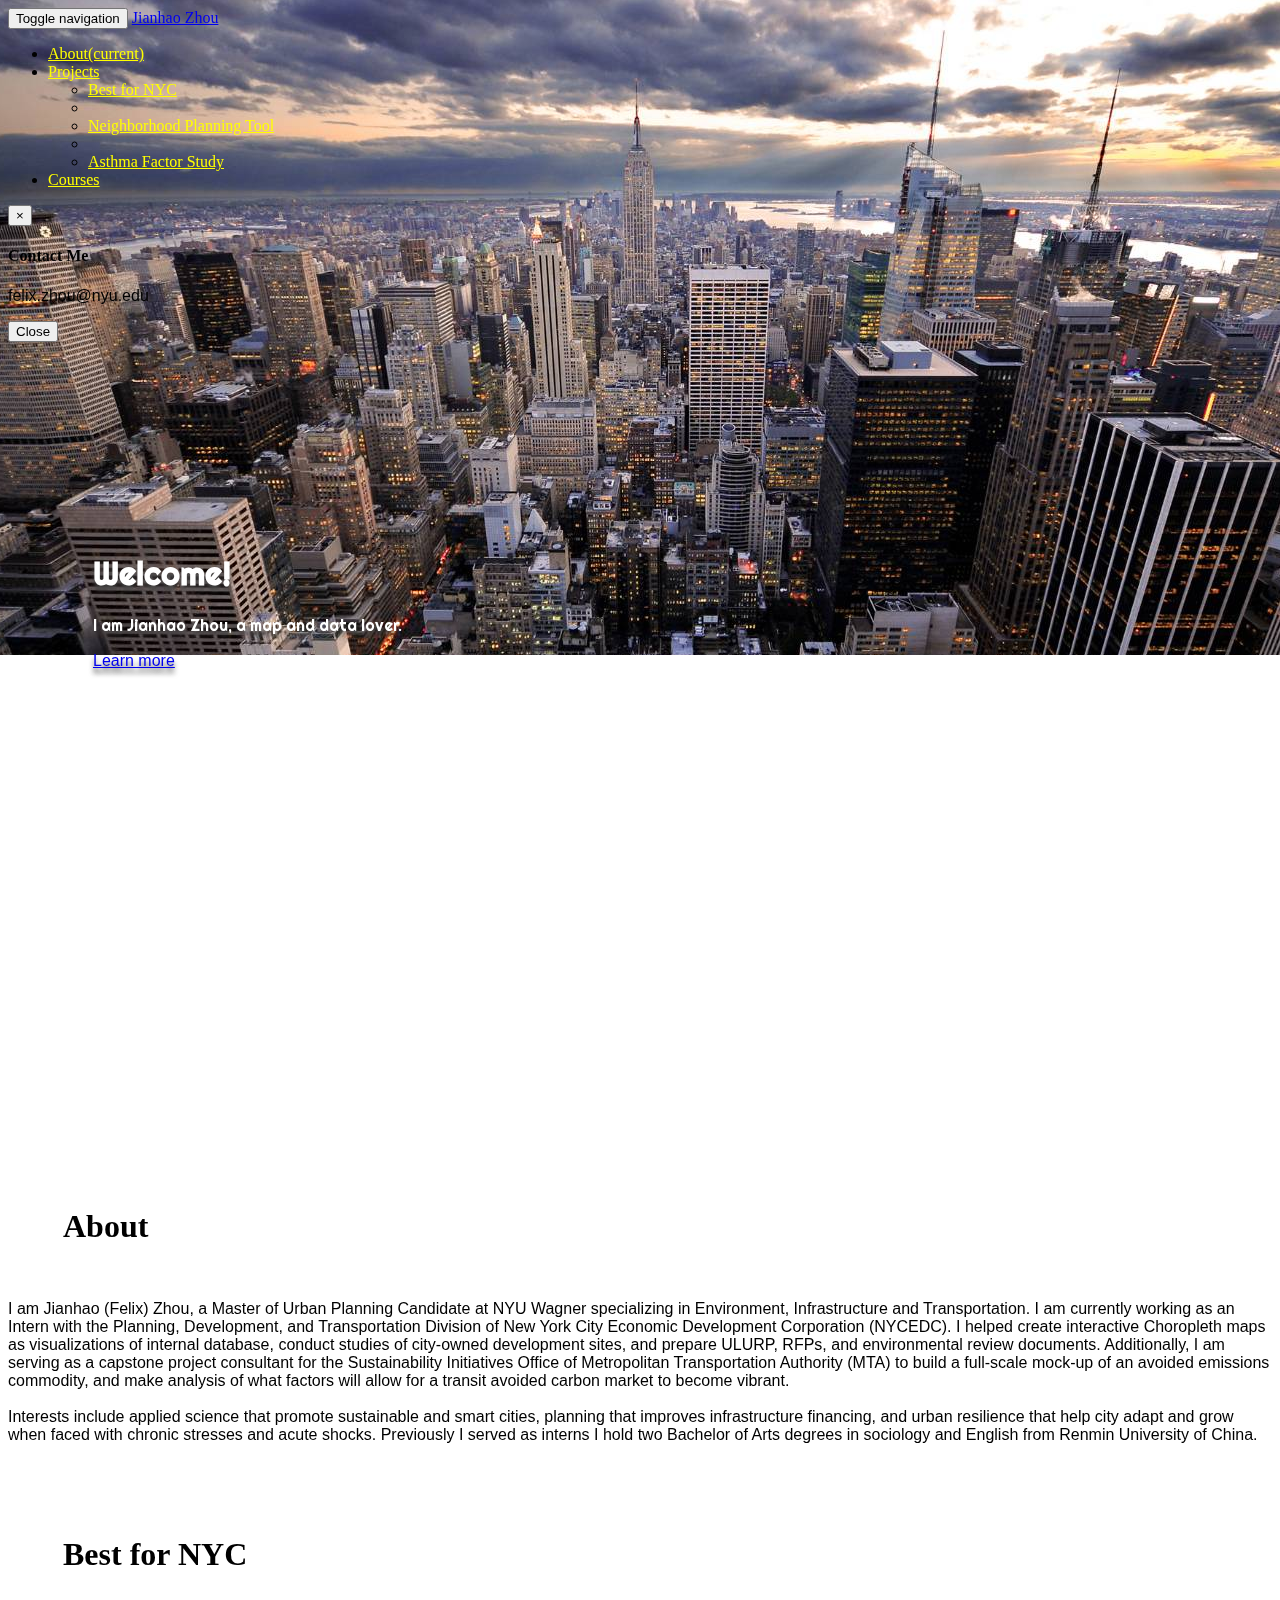
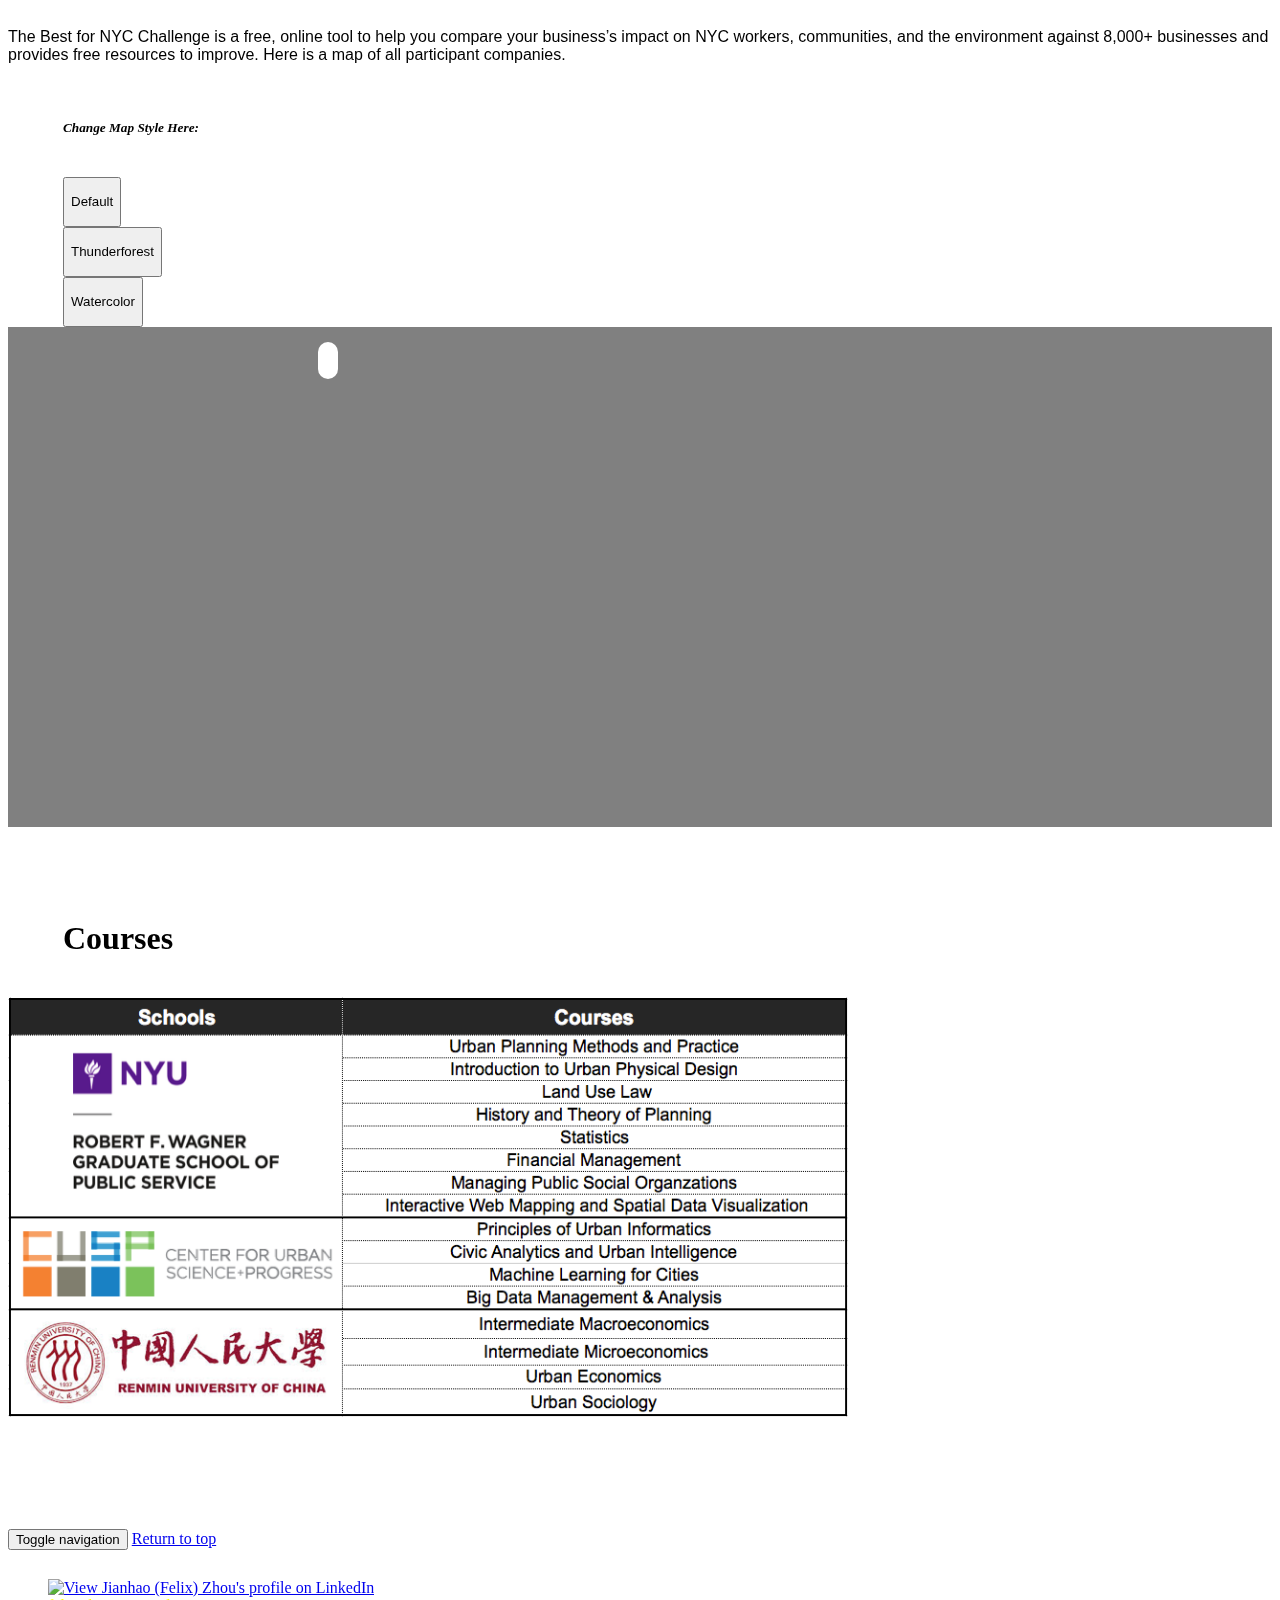
==== commit a2ccb13f: "change bg height" ====
--- a/index.html
+++ b/index.html
@@ -51,17 +51,17 @@
     }
 
     .bg {
-      background: url('/data/bg.jpg') no-repeat center center;
+      background: url('data/bg.jpg') no-repeat center center;
       position: fixed;
       width: 100%;
-      height: 607px; /*same height as jumbotron */
+      height: 655px; /*same height as jumbotron */
       top:0;
       left:0;
       z-index: -1;
     }
 
     .jumbotron {
-      height: 607px;
+      height: 655px;
       padding-top: 190px;
       padding-left: 85px;
       color: white;
@@ -315,7 +315,7 @@
     </div>
     <div class="container",class="col-md-9">
       </br>
-      <img src="/data/courses.png" class="img-rounded" id='courseImg'>
+      <img src="data/courses.png" class="img-rounded" id='courseImg'>
     </div>
   </div>
   </br>
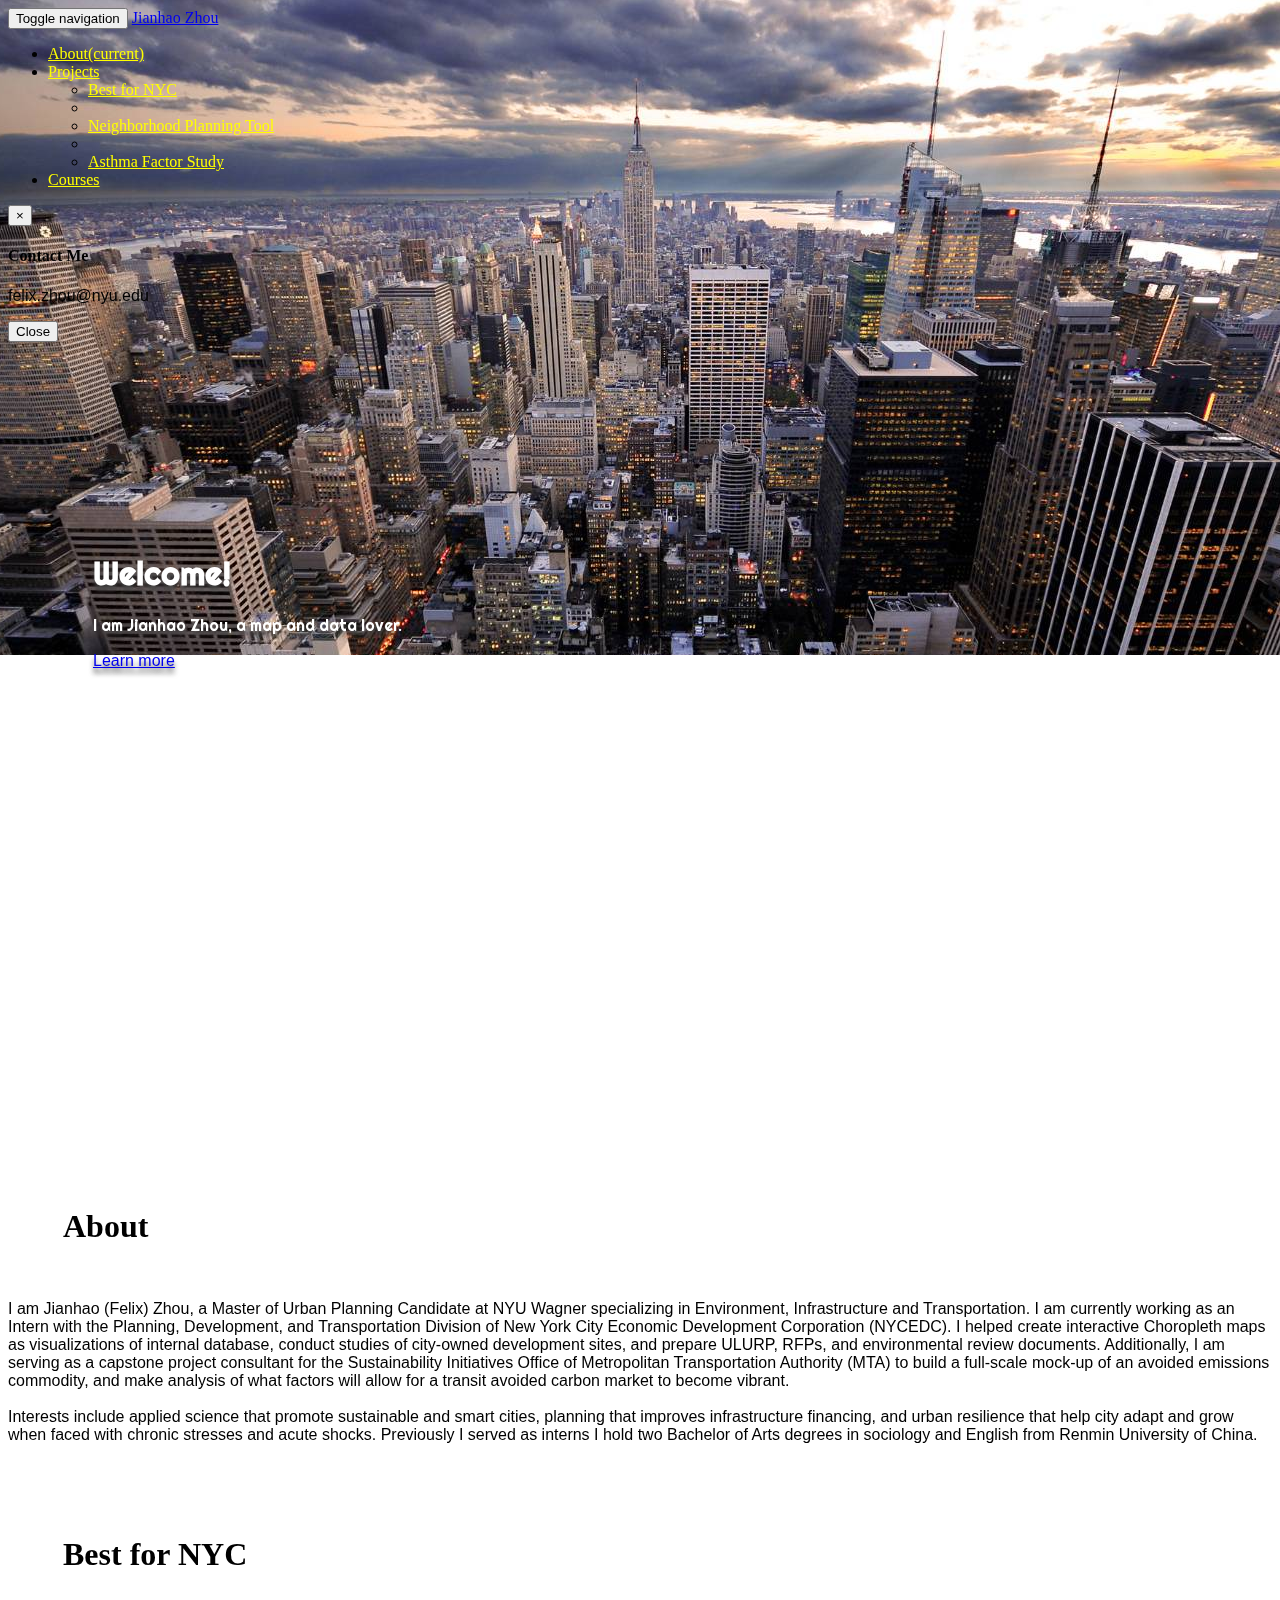
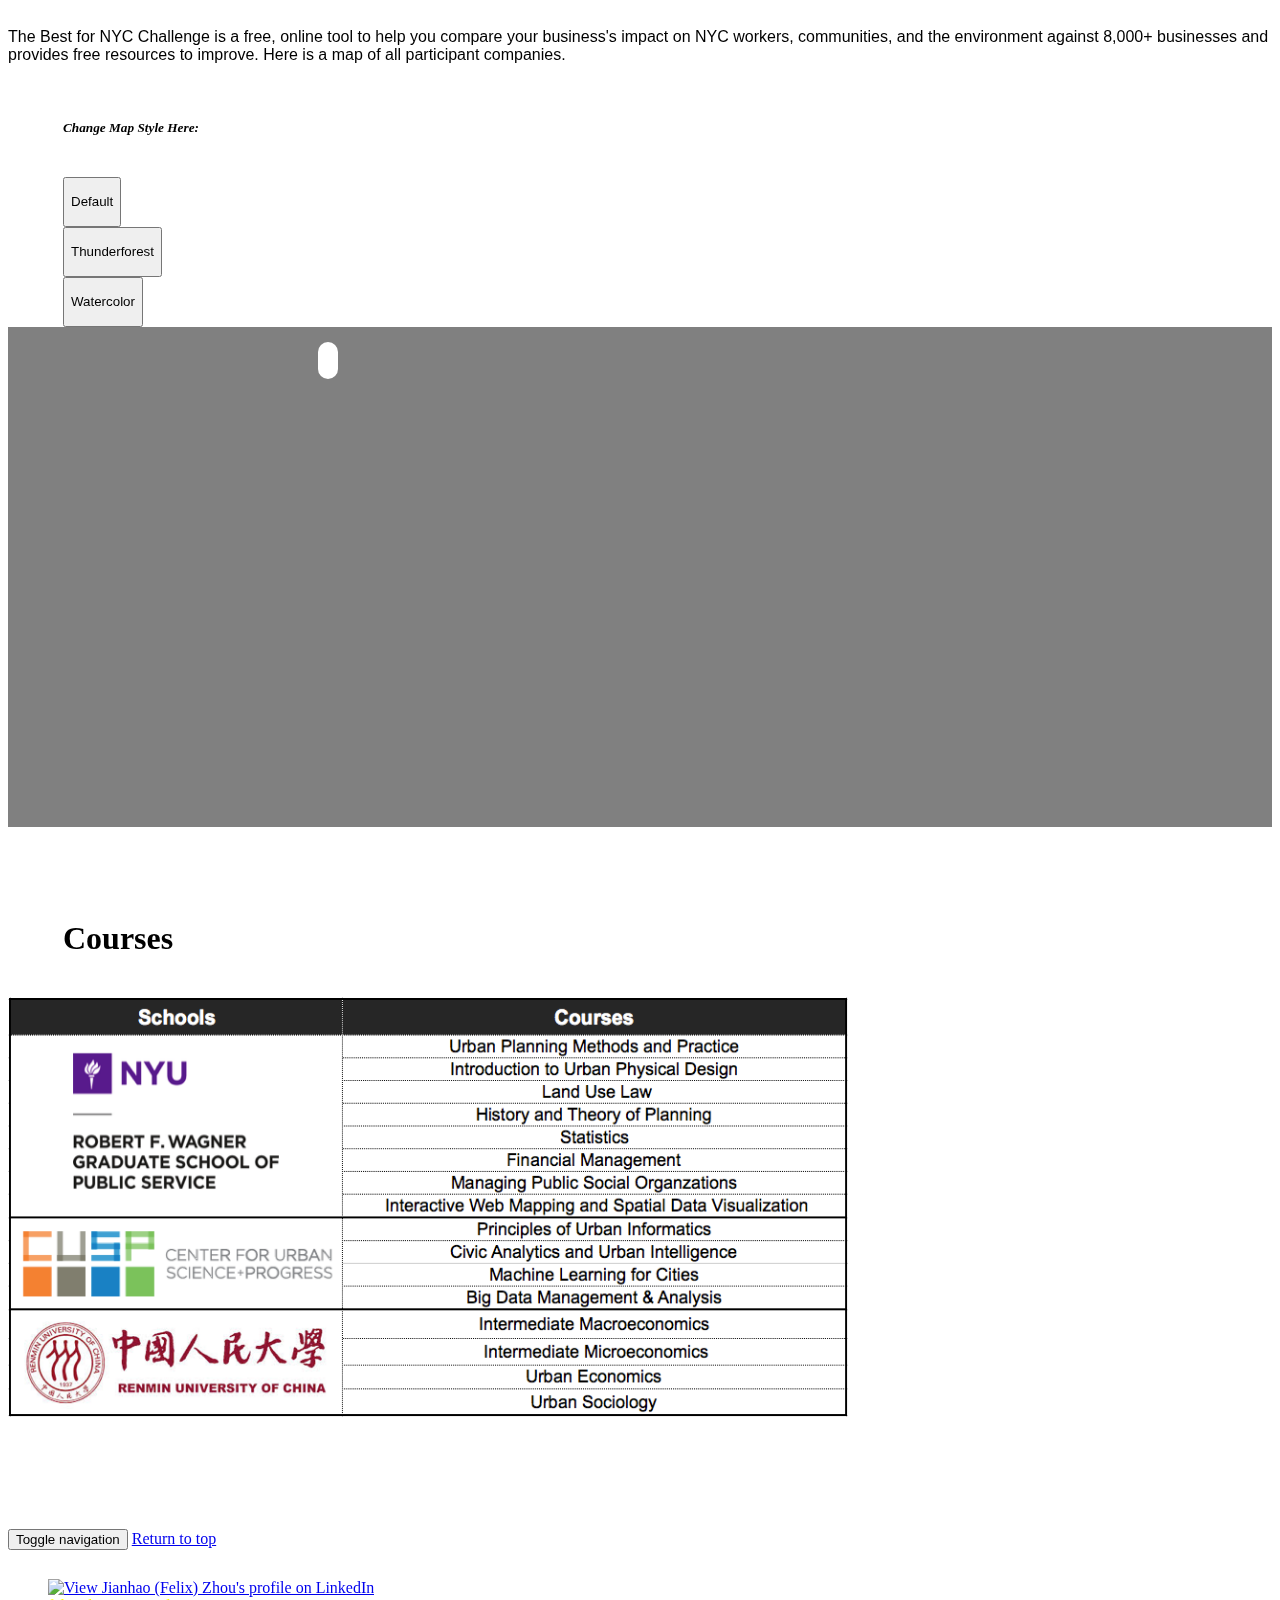
==== commit 3f878a46: "fix '" ====
--- a/index.html
+++ b/index.html
@@ -265,7 +265,7 @@
     </div>
     <div class="container",class="col-md-9">
       </br>
-      <p class="col-md-9">The Best for NYC Challenge is a free, online tool to help you compare your business’s impact on NYC workers, communities, and the environment against 8,000+ businesses and provides free resources to improve. Here is a map of all participant companies.</p>
+      <p class="col-md-9">The Best for NYC Challenge is a free, online tool to help you compare your business's impact on NYC workers, communities, and the environment against 8,000+ businesses and provides free resources to improve. Here is a map of all participant companies.</p>
     </div>
   </div>
   </br>
